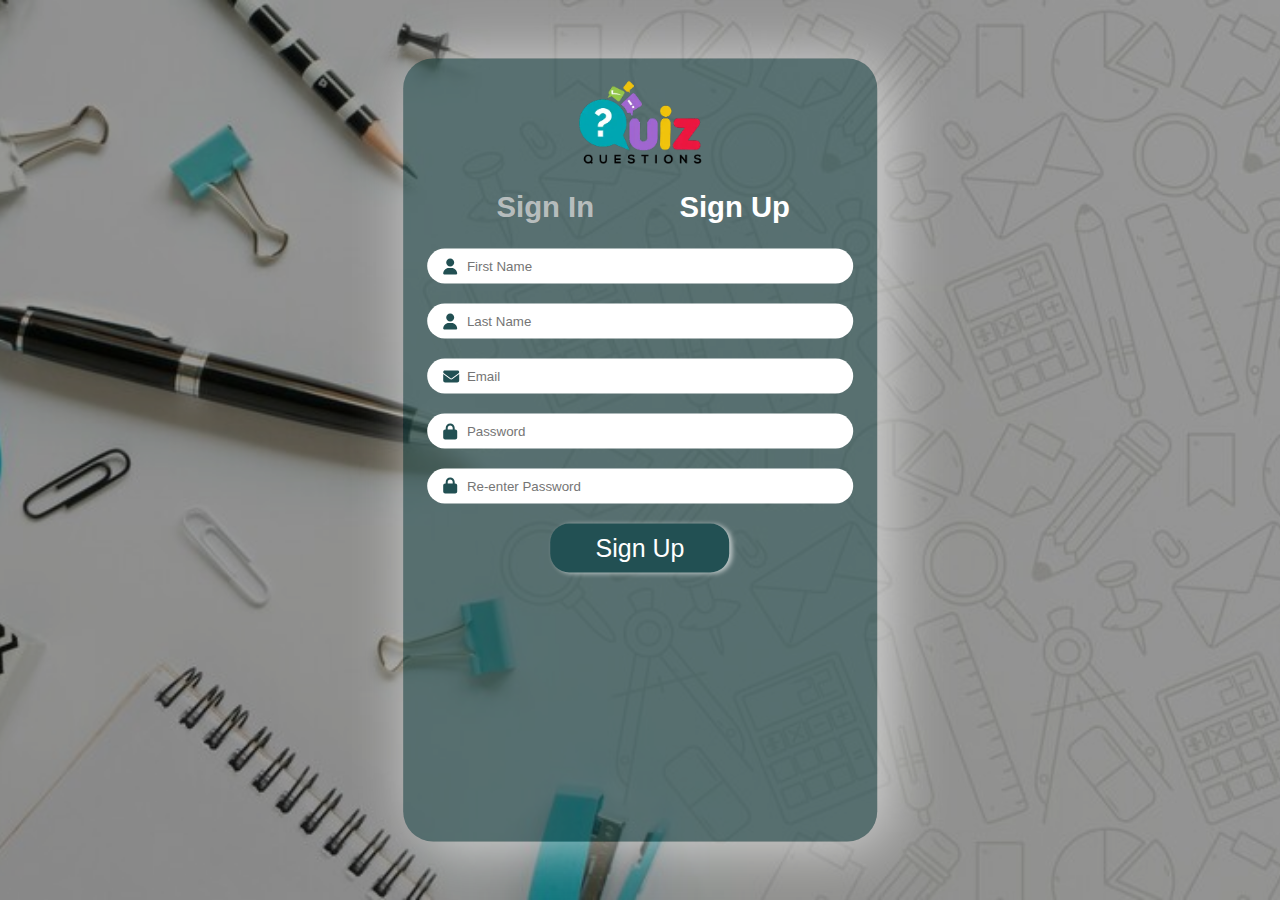
==== index.html @ 7435e8ff "Add files via upload" ====
<!DOCTYPE html>
<html lang="en">

<head>
    <meta charset="UTF-8">
    <meta http-equiv="X-UA-Compatible" content="IE=edge">
    <meta name="viewport" content="width=device-width, initial-scale=1.0">
    <title>Sign Up</title>
    <link rel="stylesheet" href="styles/sign-in.css">
    <link rel="stylesheet" href="styles/sign-up.css">
    <link rel="stylesheet" href="styles/all.min.css">


</head>

<body>
    <div class="container">
        <div class="form-box">
            <div class="logo">
                <img src="images/quiz-logo.webp" alt="quiz">
            </div>
            <div class="txt">
                <h3 class="sign-in"><a >sign in</a></h3>
                <h3 class="sign-up">sign up</h3>
            </div>
            <form id="form" >
                <i class="fa-solid fa-user"></i>
                <input id="fname" type="text" placeholder="First Name" pattern="([a-zA-z]{3,})" required>
                <i class="fa-solid fa-user ntwo"></i>
                <input id="lname" type="text" placeholder="Last Name" pattern="([a-zA-Z]{3,})" required>
                <i class="fa-solid fa-envelope"></i>
                <input id="email" type="email" placeholder="Email" pattern="[a-z0-9A-Z]{3,}@gmail.com"
                    required>
                <i class="fa-solid fa-lock"></i>
                <input class="password" id="pwd1" type="password" placeholder="Password"
                    pattern="(?=.*\d)(?=.*[a-z])(?=.*[A-Z]).{8,}" required>
                <i class="fa-solid fa-lock ptwo"></i>
                <input class="password" id="pwd2" type="password" placeholder="Re-enter Password"
                    pattern="(?=.*\d)(?=.*[a-z])(?=.*[A-Z]).{8,}" required> <span id="spanPwd2">Don`t Matched Password </span>
                
                    <input id="sign_up" type="submit" value="Sign Up" >
            </form>
            <div id="message">
                <h3>Password must contain the following:</h3>
                <p id="letter" class="invalid">A <b>lowercase</b> letter</p>
                <p id="capital" class="invalid">A <b>capital (uppercase)</b> letter</p>
                <p id="number" class="invalid">A <b>number</b></p>
                <p id="length" class="invalid">Minimum <b>8 characters</b></p>
            </div>
        </div>

    </div>
    <script src="scripts/jquery-3.7.1.min.js"></script>
    <script src="scripts/sign-up.js"></script>
    <script src="scripts/all.min.js"></script>

</body>

</html>
---- styles/sign-in.css ----
* {
  box-sizing: border-box;
  margin: 0;
  padding: 0;
  font-family: Arial, Helvetica, sans-serif;
}

:root {
  --button-color: #225053;
  --main-color: rgb(45, 72, 99);
}

a {
  text-decoration: none;
}

.container {
  width: 100%;
  height: 100vh;
  background-image: url("../images/sign-page.jpg");
  background-repeat: no-repeat;
  background-position: center;
  background-size: cover;
  position: relative;
  display: flex;
  align-items: center;
  justify-content: center;
}

.container::before {
  content: "";
  top: 0;
  left: 0;
  width: 100%;
  height: 100%;
  position: absolute;
  background-color: #00000061;
}

.sign-container,
.form-box {
  z-index: 9999;
  width: 37%;
  height: 62%;
  background-color: rgb(34 80 83 / 52%);
  position: absolute;
  top: 50%;
  left: 50%;
  transform: translate(-50%, -50%);
  border-radius: 30px;
  box-shadow: 10px 4px 61px #ffffffa3;
}
.txt,
.sign-text {
  display: grid;
  grid-template-columns: repeat(2, 1fr);
  width: 80%;
  margin: auto;
  text-align: center;
  font-size: 25px;
  color: white;
  text-transform: capitalize;
  cursor: pointer;
  margin-bottom: 25px;
    margin-top: 20px;
}

.logo {
  width: fit-content; 
  margin: auto;
  margin-top:20px;
}

.container .logo img {
  width: 130px;
}

.container a,
.container  form div {
  color: #f8f2f29c;
}

.container  a:hover {
  color: white;
}

.container form {
  display: grid;
  width: 90%;
  margin: auto;
  gap: 20px;
  position: relative;
}

.container  form input {
  padding: 10px;
  padding-left: 40px;
  border: none;
  border-radius: 19px;
  outline: none;
  position: relative;
}

.container  form svg {
  position: absolute;
  color: var(--button-color);
  z-index: 3;
}

.container .sign-container form svg.fa-envelope {
  top: 10px;
  left: 16px;
}

.container .sign-container form svg.fa-lock {
  top: 66px;
  left: 16px;
}

.container form div {
  text-transform: capitalize;
  margin-left: 15px;
  margin-top: -10px;
  cursor: pointer;
}

.container  input[type="submit"] {
  color: white;
  font-size: 25px;
  background-color: var(--button-color);
  padding: 10px 45px;
  width: fit-content;
  margin: auto;
  cursor: pointer;
  box-shadow: 3px 1px 5px #ffffffa3;
}

.container input[type="submit"]:hover {
  background-color: rgb(51, 115, 119);
  border: 1px solid white;
}

.container  form #newAcc:hover {
  color: white;
}

@media (max-width: 750px) {
  .sign-container {
    width: 98%;
    height: 80%;
  }
}
---- styles/sign-up.css ----
.form-box {
  height: 87%;
}

.container form svg {
  position: absolute;
  color: var(--button-color);
  z-index: 3;
  left: 16px;
}

.container .form-box form svg.fa-user {
  top: 10px;
}

.container .form-box form svg.fa-user.ntwo {
  top: 65px;
}

.container .form-box form svg.fa-envelope {
  top: 120px;
}

.container .form-box form svg.fa-lock {
  top: 175px;
}

.container .form-box form svg.fa-lock.ptwo {
  top: 229px;
}

/* The message box is shown when the user clicks on the password field */
#message {
  display: none;
  background: #ffffff;
  color: var(--main-color);
  position: fixed;
  top: 73%;
  left: 6%;
  padding: 10px 20px;
  border-radius: 10px;
  z-index: 100;
}

#message h3 {
  color: var(--button-color);
}

#message p {
  padding: 5px 15px;
  font-size: 18px;
}

/* Add a green text color and a checkmark when the requirements are right */
.valid {
  color: green;
}

.valid:before {
  position: relative;
  left: -15px;
  content: "✔";
}

/* Add a red text color and an "x" when the requirements are wrong */
.invalid,
#spanPwd2 {
  color: red;
}

.invalid:before {
  position: relative;
  left: -15px;
  content: "✖";
}


#spanPwd2 {
  display: none;
  position: absolute;
  bottom: 24%;
  right: 4%;
  font-size: 0.8rem;
}

@media (max-width: 750px) {
  .sign-container {
    width: 98%;
    height: 80%;
  }
}
---- styles/all.min.css ----
.fa{font-family:var(--fa-style-family,"Font Awesome 6 Free");font-weight:var(--fa-style,900)}.fa,.fa-brands,.fa-classic,.fa-regular,.fa-sharp,.fa-solid,.fab,.far,.fas{-moz-osx-font-smoothing:grayscale;-webkit-font-smoothing:antialiased;display:var(--fa-display,inline-block);font-style:normal;font-variant:normal;line-height:1;text-rendering:auto}.fa-classic,.fa-regular,.fa-solid,.far,.fas{font-family:"Font Awesome 6 Free"}.fa-brands,.fab{font-family:"Font Awesome 6 Brands"}.fa-1x{font-size:1em}.fa-2x{font-size:2em}.fa-3x{font-size:3em}.fa-4x{font-size:4em}.fa-5x{font-size:5em}.fa-6x{font-size:6em}.fa-7x{font-size:7em}.fa-8x{font-size:8em}.fa-9x{font-size:9em}.fa-10x{font-size:10em}.fa-2xs{font-size:.625em;line-height:.1em;vertical-align:.225em}.fa-xs{font-size:.75em;line-height:.08333em;vertical-align:.125em}.fa-sm{font-size:.875em;line-height:.07143em;vertical-align:.05357em}.fa-lg{font-size:1.25em;line-height:.05em;vertical-align:-.075em}.fa-xl{font-size:1.5em;line-height:.04167em;vertical-align:-.125em}.fa-2xl{font-size:2em;line-height:.03125em;vertical-align:-.1875em}.fa-fw{text-align:center;width:1.25em}.fa-ul{list-style-type:none;margin-left:var(--fa-li-margin,2.5em);padding-left:0}.fa-ul>li{position:relative}.fa-li{left:calc(var(--fa-li-width, 2em)*-1);position:absolute;text-align:center;width:var(--fa-li-width,2em);line-height:inherit}.fa-border{border-radius:var(--fa-border-radius,.1em);border:var(--fa-border-width,.08em) var(--fa-border-style,solid) var(--fa-border-color,#eee);padding:var(--fa-border-padding,.2em .25em .15em)}.fa-pull-left{float:left;margin-right:var(--fa-pull-margin,.3em)}.fa-pull-right{float:right;margin-left:var(--fa-pull-margin,.3em)}.fa-beat{-webkit-animation-name:fa-beat;animation-name:fa-beat;-webkit-animation-delay:var(--fa-animation-delay,0s);animation-delay:var(--fa-animation-delay,0s);-webkit-animation-direction:var(--fa-animation-direction,normal);animation-direction:var(--fa-animation-direction,normal);-webkit-animation-duration:var(--fa-animation-duration,1s);animation-duration:var(--fa-animation-duration,1s);-webkit-animation-iteration-count:var(--fa-animation-iteration-count,infinite);animation-iteration-count:var(--fa-animation-iteration-count,infinite);-webkit-animation-timing-function:var(--fa-animation-timing,ease-in-out);animation-timing-function:var(--fa-animation-timing,ease-in-out)}.fa-bounce{-webkit-animation-name:fa-bounce;animation-name:fa-bounce;-webkit-animation-delay:var(--fa-animation-delay,0s);animation-delay:var(--fa-animation-delay,0s);-webkit-animation-direction:var(--fa-animation-direction,normal);animation-direction:var(--fa-animation-direction,normal);-webkit-animation-duration:var(--fa-animation-duration,1s);animation-duration:var(--fa-animation-duration,1s);-webkit-animation-iteration-count:var(--fa-animation-iteration-count,infinite);animation-iteration-count:var(--fa-animation-iteration-count,infinite);-webkit-animation-timing-function:var(--fa-animation-timing,cubic-bezier(.28,.84,.42,1));animation-timing-function:var(--fa-animation-timing,cubic-bezier(.28,.84,.42,1))}.fa-fade{-webkit-animation-name:fa-fade;animation-name:fa-fade;-webkit-animation-iteration-count:var(--fa-animation-iteration-count,infinite);animation-iteration-count:var(--fa-animation-iteration-count,infinite);-webkit-animation-timing-function:var(--fa-animation-timing,cubic-bezier(.4,0,.6,1));animation-timing-function:var(--fa-animation-timing,cubic-bezier(.4,0,.6,1))}.fa-beat-fade,.fa-fade{-webkit-animation-delay:var(--fa-animation-delay,0s);animation-delay:var(--fa-animation-delay,0s);-webkit-animation-direction:var(--fa-animation-direction,normal);animation-direction:var(--fa-animation-direction,normal);-webkit-animation-duration:var(--fa-animation-duration,1s);animation-duration:var(--fa-animation-duration,1s)}.fa-beat-fade{-webkit-animation-name:fa-beat-fade;animation-name:fa-beat-fade;-webkit-animation-iteration-count:var(--fa-animation-iteration-count,infinite);animation-iteration-count:var(--fa-animation-iteration-count,infinite);-webkit-animation-timing-function:var(--fa-animation-timing,cubic-bezier(.4,0,.6,1));animation-timing-function:var(--fa-animation-timing,cubic-bezier(.4,0,.6,1))}.fa-flip{-webkit-animation-name:fa-flip;animation-name:fa-flip;-webkit-animation-delay:var(--fa-animation-delay,0s);animation-delay:var(--fa-animation-delay,0s);-webkit-animation-direction:var(--fa-animation-direction,normal);animation-direction:var(--fa-animation-direction,normal);-webkit-animation-duration:var(--fa-animation-duration,1s);animation-duration:var(--fa-animation-duration,1s);-webkit-animation-iteration-count:var(--fa-animation-iteration-count,infinite);animation-iteration-count:var(--fa-animation-iteration-count,infinite);-webkit-animation-timing-function:var(--fa-animation-timing,ease-in-out);animation-timing-function:var(--fa-animation-timing,ease-in-out)}.fa-shake{-webkit-animation-name:fa-shake;animation-name:fa-shake;-webkit-animation-duration:var(--fa-animation-duration,1s);animation-duration:var(--fa-animation-duration,1s);-webkit-animation-iteration-count:var(--fa-animation-iteration-count,infinite);animation-iteration-count:var(--fa-animation-iteration-count,infinite);-webkit-animation-timing-function:var(--fa-animation-timing,linear);animation-timing-function:var(--fa-animation-timing,linear)}.fa-shake,.fa-spin{-webkit-animation-delay:var(--fa-animation-delay,0s);animation-delay:var(--fa-animation-delay,0s);-webkit-animation-direction:var(--fa-animation-direction,normal);animation-direction:var(--fa-animation-direction,normal)}.fa-spin{-webkit-animation-name:fa-spin;animation-name:fa-spin;-webkit-animation-duration:var(--fa-animation-duration,2s);animation-duration:var(--fa-animation-duration,2s);-webkit-animation-iteration-count:var(--fa-animation-iteration-count,infinite);animation-iteration-count:var(--fa-animation-iteration-count,infinite);-webkit-animation-timing-function:var(--fa-animation-timing,linear);animation-timing-function:var(--fa-animation-timing,linear)}.fa-spin-reverse{--fa-animation-direction:reverse}.fa-pulse,.fa-spin-pulse{-webkit-animation-name:fa-spin;animation-name:fa-spin;-webkit-animation-direction:var(--fa-animation-direction,normal);animation-direction:var(--fa-animation-direction,normal);-webkit-animation-duration:var(--fa-animation-duration,1s);animation-duration:var(--fa-animation-duration,1s);-webkit-animation-iteration-count:var(--fa-animation-iteration-count,infinite);animation-iteration-count:var(--fa-animation-iteration-count,infinite);-webkit-animation-timing-function:var(--fa-animation-timing,steps(8));animation-timing-function:var(--fa-animation-timing,steps(8))}@media (prefers-reduced-motion:reduce){.fa-beat,.fa-beat-fade,.fa-bounce,.fa-fade,.fa-flip,.fa-pulse,.fa-shake,.fa-spin,.fa-spin-pulse{-webkit-animation-delay:-1ms;animation-delay:-1ms;-webkit-animation-duration:1ms;animation-duration:1ms;-webkit-animation-iteration-count:1;animation-iteration-count:1;transition-delay:0s;transition-duration:0s}}@-webkit-keyframes fa-beat{0%,90%{-webkit-transform:scale(1);transform:scale(1)}45%{-webkit-transform:scale(var(--fa-beat-scale,1.25));transform:scale(var(--fa-beat-scale,1.25))}}@keyframes fa-beat{0%,90%{-webkit-transform:scale(1);transform:scale(1)}45%{-webkit-transform:scale(var(--fa-beat-scale,1.25));transform:scale(var(--fa-beat-scale,1.25))}}@-webkit-keyframes fa-bounce{0%{-webkit-transform:scale(1) translateY(0);transform:scale(1) translateY(0)}10%{-webkit-transform:scale(var(--fa-bounce-start-scale-x,1.1),var(--fa-bounce-start-scale-y,.9)) translateY(0);transform:scale(var(--fa-bounce-start-scale-x,1.1),var(--fa-bounce-start-scale-y,.9)) translateY(0)}30%{-webkit-transform:scale(var(--fa-bounce-jump-scale-x,.9),var(--fa-bounce-jump-scale-y,1.1)) translateY(var(--fa-bounce-height,-.5em));transform:scale(var(--fa-bounce-jump-scale-x,.9),var(--fa-bounce-jump-scale-y,1.1)) translateY(var(--fa-bounce-height,-.5em))}50%{-webkit-transform:scale(var(--fa-bounce-land-scale-x,1.05),var(--fa-bounce-land-scale-y,.95)) translateY(0);transform:scale(var(--fa-bounce-land-scale-x,1.05),var(--fa-bounce-land-scale-y,.95)) translateY(0)}57%{-webkit-transform:scale(1) translateY(var(--fa-bounce-rebound,-.125em));transform:scale(1) translateY(var(--fa-bounce-rebound,-.125em))}64%{-webkit-transform:scale(1) translateY(0);transform:scale(1) translateY(0)}to{-webkit-transform:scale(1) translateY(0);transform:scale(1) translateY(0)}}@keyframes fa-bounce{0%{-webkit-transform:scale(1) translateY(0);transform:scale(1) translateY(0)}10%{-webkit-transform:scale(var(--fa-bounce-start-scale-x,1.1),var(--fa-bounce-start-scale-y,.9)) translateY(0);transform:scale(var(--fa-bounce-start-scale-x,1.1),var(--fa-bounce-start-scale-y,.9)) translateY(0)}30%{-webkit-transform:scale(var(--fa-bounce-jump-scale-x,.9),var(--fa-bounce-jump-scale-y,1.1)) translateY(var(--fa-bounce-height,-.5em));transform:scale(var(--fa-bounce-jump-scale-x,.9),var(--fa-bounce-jump-scale-y,1.1)) translateY(var(--fa-bounce-height,-.5em))}50%{-webkit-transform:scale(var(--fa-bounce-land-scale-x,1.05),var(--fa-bounce-land-scale-y,.95)) translateY(0);transform:scale(var(--fa-bounce-land-scale-x,1.05),var(--fa-bounce-land-scale-y,.95)) translateY(0)}57%{-webkit-transform:scale(1) translateY(var(--fa-bounce-rebound,-.125em));transform:scale(1) translateY(var(--fa-bounce-rebound,-.125em))}64%{-webkit-transform:scale(1) translateY(0);transform:scale(1) translateY(0)}to{-webkit-transform:scale(1) translateY(0);transform:scale(1) translateY(0)}}@-webkit-keyframes fa-fade{50%{opacity:var(--fa-fade-opacity,.4)}}@keyframes fa-fade{50%{opacity:var(--fa-fade-opacity,.4)}}@-webkit-keyframes fa-beat-fade{0%,to{opacity:var(--fa-beat-fade-opacity,.4);-webkit-transform:scale(1);transform:scale(1)}50%{opacity:1;-webkit-transform:scale(var(--fa-beat-fade-scale,1.125));transform:scale(var(--fa-beat-fade-scale,1.125))}}@keyframes fa-beat-fade{0%,to{opacity:var(--fa-beat-fade-opacity,.4);-webkit-transform:scale(1);transform:scale(1)}50%{opacity:1;-webkit-transform:scale(var(--fa-beat-fade-scale,1.125));transform:scale(var(--fa-beat-fade-scale,1.125))}}@-webkit-keyframes fa-flip{50%{-webkit-transform:rotate3d(var(--fa-flip-x,0),var(--fa-flip-y,1),var(--fa-flip-z,0),var(--fa-flip-angle,-180deg));transform:rotate3d(var(--fa-flip-x,0),var(--fa-flip-y,1),var(--fa-flip-z,0),var(--fa-flip-angle,-180deg))}}@keyframes fa-flip{50%{-webkit-transform:rotate3d(var(--fa-flip-x,0),var(--fa-flip-y,1),var(--fa-flip-z,0),var(--fa-flip-angle,-180deg));transform:rotate3d(var(--fa-flip-x,0),var(--fa-flip-y,1),var(--fa-flip-z,0),var(--fa-flip-angle,-180deg))}}@-webkit-keyframes fa-shake{0%{-webkit-transform:rotate(-15deg);transform:rotate(-15deg)}4%{-webkit-transform:rotate(15deg);transform:rotate(15deg)}8%,24%{-webkit-transform:rotate(-18deg);transform:rotate(-18deg)}12%,28%{-webkit-transform:rotate(18deg);transform:rotate(18deg)}16%{-webkit-transform:rotate(-22deg);transform:rotate(-22deg)}20%{-webkit-transform:rotate(22deg);transform:rotate(22deg)}32%{-webkit-transform:rotate(-12deg);transform:rotate(-12deg)}36%{-webkit-transform:rotate(12deg);transform:rotate(12deg)}40%,to{-webkit-transform:rotate(0deg);transform:rotate(0deg)}}@keyframes fa-shake{0%{-webkit-transform:rotate(-15deg);transform:rotate(-15deg)}4%{-webkit-transform:rotate(15deg);transform:rotate(15deg)}8%,24%{-webkit-transform:rotate(-18deg);transform:rotate(-18deg)}12%,28%{-webkit-transform:rotate(18deg);transform:rotate(18deg)}16%{-webkit-transform:rotate(-22deg);transform:rotate(-22deg)}20%{-webkit-transform:rotate(22deg);transform:rotate(22deg)}32%{-webkit-transform:rotate(-12deg);transform:rotate(-12deg)}36%{-webkit-transform:rotate(12deg);transform:rotate(12deg)}40%,to{-webkit-transform:rotate(0deg);transform:rotate(0deg)}}@-webkit-keyframes fa-spin{0%{-webkit-transform:rotate(0deg);transform:rotate(0deg)}to{-webkit-transform:rotate(1turn);transform:rotate(1turn)}}@keyframes fa-spin{0%{-webkit-transform:rotate(0deg);transform:rotate(0deg)}to{-webkit-transform:rotate(1turn);transform:rotate(1turn)}}.fa-rotate-90{-webkit-transform:rotate(90deg);transform:rotate(90deg)}.fa-rotate-180{-webkit-transform:rotate(180deg);transform:rotate(180deg)}.fa-rotate-270{-webkit-transform:rotate(270deg);transform:rotate(270deg)}.fa-flip-horizontal{-webkit-transform:scaleX(-1);transform:scaleX(-1)}.fa-flip-vertical{-webkit-transform:scaleY(-1);transform:scaleY(-1)}.fa-flip-both,.fa-flip-horizontal.fa-flip-vertical{-webkit-transform:scale(-1);transform:scale(-1)}.fa-rotate-by{-webkit-transform:rotate(var(--fa-rotate-angle,none));transform:rotate(var(--fa-rotate-angle,none))}.fa-stack{display:inline-block;height:2em;line-height:2em;position:relative;vertical-align:middle;width:2.5em}.fa-stack-1x,.fa-stack-2x{left:0;position:absolute;text-align:center;width:100%;z-index:var(--fa-stack-z-index,auto)}.fa-stack-1x{line-height:inherit}.fa-stack-2x{font-size:2em}.fa-inverse{color:var(--fa-inverse,#fff)}.fa-0:before{content:"\30"}.fa-1:before{content:"\31"}.fa-2:before{content:"\32"}.fa-3:before{content:"\33"}.fa-4:before{content:"\34"}.fa-5:before{content:"\35"}.fa-6:before{content:"\36"}.fa-7:before{content:"\37"}.fa-8:before{content:"\38"}.fa-9:before{content:"\39"}.fa-fill-drip:before{content:"\f576"}.fa-arrows-to-circle:before{content:"\e4bd"}.fa-chevron-circle-right:before,.fa-circle-chevron-right:before{content:"\f138"}.fa-at:before{content:"\40"}.fa-trash-alt:before,.fa-trash-can:before{content:"\f2ed"}.fa-text-height:before{content:"\f034"}.fa-user-times:before,.fa-user-xmark:before{content:"\f235"}.fa-stethoscope:before{content:"\f0f1"}.fa-comment-alt:before,.fa-message:before{content:"\f27a"}.fa-info:before{content:"\f129"}.fa-compress-alt:before,.fa-down-left-and-up-right-to-center:before{content:"\f422"}.fa-explosion:before{content:"\e4e9"}.fa-file-alt:before,.fa-file-lines:before,.fa-file-text:before{content:"\f15c"}.fa-wave-square:before{content:"\f83e"}.fa-ring:before{content:"\f70b"}.fa-building-un:before{content:"\e4d9"}.fa-dice-three:before{content:"\f527"}.fa-calendar-alt:before,.fa-calendar-days:before{content:"\f073"}.fa-anchor-circle-check:before{content:"\e4aa"}.fa-building-circle-arrow-right:before{content:"\e4d1"}.fa-volleyball-ball:before,.fa-volleyball:before{content:"\f45f"}.fa-arrows-up-to-line:before{content:"\e4c2"}.fa-sort-desc:before,.fa-sort-down:before{content:"\f0dd"}.fa-circle-minus:before,.fa-minus-circle:before{content:"\f056"}.fa-door-open:before{content:"\f52b"}.fa-right-from-bracket:before,.fa-sign-out-alt:before{content:"\f2f5"}.fa-atom:before{content:"\f5d2"}.fa-soap:before{content:"\e06e"}.fa-heart-music-camera-bolt:before,.fa-icons:before{content:"\f86d"}.fa-microphone-alt-slash:before,.fa-microphone-lines-slash:before{content:"\f539"}.fa-bridge-circle-check:before{content:"\e4c9"}.fa-pump-medical:before{content:"\e06a"}.fa-fingerprint:before{content:"\f577"}.fa-hand-point-right:before{content:"\f0a4"}.fa-magnifying-glass-location:before,.fa-search-location:before{content:"\f689"}.fa-forward-step:before,.fa-step-forward:before{content:"\f051"}.fa-face-smile-beam:before,.fa-smile-beam:before{content:"\f5b8"}.fa-flag-checkered:before{content:"\f11e"}.fa-football-ball:before,.fa-football:before{content:"\f44e"}.fa-school-circle-exclamation:before{content:"\e56c"}.fa-crop:before{content:"\f125"}.fa-angle-double-down:before,.fa-angles-down:before{content:"\f103"}.fa-users-rectangle:before{content:"\e594"}.fa-people-roof:before{content:"\e537"}.fa-people-line:before{content:"\e534"}.fa-beer-mug-empty:before,.fa-beer:before{content:"\f0fc"}.fa-diagram-predecessor:before{content:"\e477"}.fa-arrow-up-long:before,.fa-long-arrow-up:before{content:"\f176"}.fa-burn:before,.fa-fire-flame-simple:before{content:"\f46a"}.fa-male:before,.fa-person:before{content:"\f183"}.fa-laptop:before{content:"\f109"}.fa-file-csv:before{content:"\f6dd"}.fa-menorah:before{content:"\f676"}.fa-truck-plane:before{content:"\e58f"}.fa-record-vinyl:before{content:"\f8d9"}.fa-face-grin-stars:before,.fa-grin-stars:before{content:"\f587"}.fa-bong:before{content:"\f55c"}.fa-pastafarianism:before,.fa-spaghetti-monster-flying:before{content:"\f67b"}.fa-arrow-down-up-across-line:before{content:"\e4af"}.fa-spoon:before,.fa-utensil-spoon:before{content:"\f2e5"}.fa-jar-wheat:before{content:"\e517"}.fa-envelopes-bulk:before,.fa-mail-bulk:before{content:"\f674"}.fa-file-circle-exclamation:before{content:"\e4eb"}.fa-circle-h:before,.fa-hospital-symbol:before{content:"\f47e"}.fa-pager:before{content:"\f815"}.fa-address-book:before,.fa-contact-book:before{content:"\f2b9"}.fa-strikethrough:before{content:"\f0cc"}.fa-k:before{content:"\4b"}.fa-landmark-flag:before{content:"\e51c"}.fa-pencil-alt:before,.fa-pencil:before{content:"\f303"}.fa-backward:before{content:"\f04a"}.fa-caret-right:before{content:"\f0da"}.fa-comments:before{content:"\f086"}.fa-file-clipboard:before,.fa-paste:before{content:"\f0ea"}.fa-code-pull-request:before{content:"\e13c"}.fa-clipboard-list:before{content:"\f46d"}.fa-truck-loading:before,.fa-truck-ramp-box:before{content:"\f4de"}.fa-user-check:before{content:"\f4fc"}.fa-vial-virus:before{content:"\e597"}.fa-sheet-plastic:before{content:"\e571"}.fa-blog:before{content:"\f781"}.fa-user-ninja:before{content:"\f504"}.fa-person-arrow-up-from-line:before{content:"\e539"}.fa-scroll-torah:before,.fa-torah:before{content:"\f6a0"}.fa-broom-ball:before,.fa-quidditch-broom-ball:before,.fa-quidditch:before{content:"\f458"}.fa-toggle-off:before{content:"\f204"}.fa-archive:before,.fa-box-archive:before{content:"\f187"}.fa-person-drowning:before{content:"\e545"}.fa-arrow-down-9-1:before,.fa-sort-numeric-desc:before,.fa-sort-numeric-down-alt:before{content:"\f886"}.fa-face-grin-tongue-squint:before,.fa-grin-tongue-squint:before{content:"\f58a"}.fa-spray-can:before{content:"\f5bd"}.fa-truck-monster:before{content:"\f63b"}.fa-w:before{content:"\57"}.fa-earth-africa:before,.fa-globe-africa:before{content:"\f57c"}.fa-rainbow:before{content:"\f75b"}.fa-circle-notch:before{content:"\f1ce"}.fa-tablet-alt:before,.fa-tablet-screen-button:before{content:"\f3fa"}.fa-paw:before{content:"\f1b0"}.fa-cloud:before{content:"\f0c2"}.fa-trowel-bricks:before{content:"\e58a"}.fa-face-flushed:before,.fa-flushed:before{content:"\f579"}.fa-hospital-user:before{content:"\f80d"}.fa-tent-arrow-left-right:before{content:"\e57f"}.fa-gavel:before,.fa-legal:before{content:"\f0e3"}.fa-binoculars:before{content:"\f1e5"}.fa-microphone-slash:before{content:"\f131"}.fa-box-tissue:before{content:"\e05b"}.fa-motorcycle:before{content:"\f21c"}.fa-bell-concierge:before,.fa-concierge-bell:before{content:"\f562"}.fa-pen-ruler:before,.fa-pencil-ruler:before{content:"\f5ae"}.fa-people-arrows-left-right:before,.fa-people-arrows:before{content:"\e068"}.fa-mars-and-venus-burst:before{content:"\e523"}.fa-caret-square-right:before,.fa-square-caret-right:before{content:"\f152"}.fa-cut:before,.fa-scissors:before{content:"\f0c4"}.fa-sun-plant-wilt:before{content:"\e57a"}.fa-toilets-portable:before{content:"\e584"}.fa-hockey-puck:before{content:"\f453"}.fa-table:before{content:"\f0ce"}.fa-magnifying-glass-arrow-right:before{content:"\e521"}.fa-digital-tachograph:before,.fa-tachograph-digital:before{content:"\f566"}.fa-users-slash:before{content:"\e073"}.fa-clover:before{content:"\e139"}.fa-mail-reply:before,.fa-reply:before{content:"\f3e5"}.fa-star-and-crescent:before{content:"\f699"}.fa-house-fire:before{content:"\e50c"}.fa-minus-square:before,.fa-square-minus:before{content:"\f146"}.fa-helicopter:before{content:"\f533"}.fa-compass:before{content:"\f14e"}.fa-caret-square-down:before,.fa-square-caret-down:before{content:"\f150"}.fa-file-circle-question:before{content:"\e4ef"}.fa-laptop-code:before{content:"\f5fc"}.fa-swatchbook:before{content:"\f5c3"}.fa-prescription-bottle:before{content:"\f485"}.fa-bars:before,.fa-navicon:before{content:"\f0c9"}.fa-people-group:before{content:"\e533"}.fa-hourglass-3:before,.fa-hourglass-end:before{content:"\f253"}.fa-heart-broken:before,.fa-heart-crack:before{content:"\f7a9"}.fa-external-link-square-alt:before,.fa-square-up-right:before{content:"\f360"}.fa-face-kiss-beam:before,.fa-kiss-beam:before{content:"\f597"}.fa-film:before{content:"\f008"}.fa-ruler-horizontal:before{content:"\f547"}.fa-people-robbery:before{content:"\e536"}.fa-lightbulb:before{content:"\f0eb"}.fa-caret-left:before{content:"\f0d9"}.fa-circle-exclamation:before,.fa-exclamation-circle:before{content:"\f06a"}.fa-school-circle-xmark:before{content:"\e56d"}.fa-arrow-right-from-bracket:before,.fa-sign-out:before{content:"\f08b"}.fa-chevron-circle-down:before,.fa-circle-chevron-down:before{content:"\f13a"}.fa-unlock-alt:before,.fa-unlock-keyhole:before{content:"\f13e"}.fa-cloud-showers-heavy:before{content:"\f740"}.fa-headphones-alt:before,.fa-headphones-simple:before{content:"\f58f"}.fa-sitemap:before{content:"\f0e8"}.fa-circle-dollar-to-slot:before,.fa-donate:before{content:"\f4b9"}.fa-memory:before{content:"\f538"}.fa-road-spikes:before{content:"\e568"}.fa-fire-burner:before{content:"\e4f1"}.fa-flag:before{content:"\f024"}.fa-hanukiah:before{content:"\f6e6"}.fa-feather:before{content:"\f52d"}.fa-volume-down:before,.fa-volume-low:before{content:"\f027"}.fa-comment-slash:before{content:"\f4b3"}.fa-cloud-sun-rain:before{content:"\f743"}.fa-compress:before{content:"\f066"}.fa-wheat-alt:before,.fa-wheat-awn:before{content:"\e2cd"}.fa-ankh:before{content:"\f644"}.fa-hands-holding-child:before{content:"\e4fa"}.fa-asterisk:before{content:"\2a"}.fa-check-square:before,.fa-square-check:before{content:"\f14a"}.fa-peseta-sign:before{content:"\e221"}.fa-header:before,.fa-heading:before{content:"\f1dc"}.fa-ghost:before{content:"\f6e2"}.fa-list-squares:before,.fa-list:before{content:"\f03a"}.fa-phone-square-alt:before,.fa-square-phone-flip:before{content:"\f87b"}.fa-cart-plus:before{content:"\f217"}.fa-gamepad:before{content:"\f11b"}.fa-circle-dot:before,.fa-dot-circle:before{content:"\f192"}.fa-dizzy:before,.fa-face-dizzy:before{content:"\f567"}.fa-egg:before{content:"\f7fb"}.fa-house-medical-circle-xmark:before{content:"\e513"}.fa-campground:before{content:"\f6bb"}.fa-folder-plus:before{content:"\f65e"}.fa-futbol-ball:before,.fa-futbol:before,.fa-soccer-ball:before{content:"\f1e3"}.fa-paint-brush:before,.fa-paintbrush:before{content:"\f1fc"}.fa-lock:before{content:"\f023"}.fa-gas-pump:before{content:"\f52f"}.fa-hot-tub-person:before,.fa-hot-tub:before{content:"\f593"}.fa-map-location:before,.fa-map-marked:before{content:"\f59f"}.fa-house-flood-water:before{content:"\e50e"}.fa-tree:before{content:"\f1bb"}.fa-bridge-lock:before{content:"\e4cc"}.fa-sack-dollar:before{content:"\f81d"}.fa-edit:before,.fa-pen-to-square:before{content:"\f044"}.fa-car-side:before{content:"\f5e4"}.fa-share-alt:before,.fa-share-nodes:before{content:"\f1e0"}.fa-heart-circle-minus:before{content:"\e4ff"}.fa-hourglass-2:before,.fa-hourglass-half:before{content:"\f252"}.fa-microscope:before{content:"\f610"}.fa-sink:before{content:"\e06d"}.fa-bag-shopping:before,.fa-shopping-bag:before{content:"\f290"}.fa-arrow-down-z-a:before,.fa-sort-alpha-desc:before,.fa-sort-alpha-down-alt:before{content:"\f881"}.fa-mitten:before{content:"\f7b5"}.fa-person-rays:before{content:"\e54d"}.fa-users:before{content:"\f0c0"}.fa-eye-slash:before{content:"\f070"}.fa-flask-vial:before{content:"\e4f3"}.fa-hand-paper:before,.fa-hand:before{content:"\f256"}.fa-om:before{content:"\f679"}.fa-worm:before{content:"\e599"}.fa-house-circle-xmark:before{content:"\e50b"}.fa-plug:before{content:"\f1e6"}.fa-chevron-up:before{content:"\f077"}.fa-hand-spock:before{content:"\f259"}.fa-stopwatch:before{content:"\f2f2"}.fa-face-kiss:before,.fa-kiss:before{content:"\f596"}.fa-bridge-circle-xmark:before{content:"\e4cb"}.fa-face-grin-tongue:before,.fa-grin-tongue:before{content:"\f589"}.fa-chess-bishop:before{content:"\f43a"}.fa-face-grin-wink:before,.fa-grin-wink:before{content:"\f58c"}.fa-deaf:before,.fa-deafness:before,.fa-ear-deaf:before,.fa-hard-of-hearing:before{content:"\f2a4"}.fa-road-circle-check:before{content:"\e564"}.fa-dice-five:before{content:"\f523"}.fa-rss-square:before,.fa-square-rss:before{content:"\f143"}.fa-land-mine-on:before{content:"\e51b"}.fa-i-cursor:before{content:"\f246"}.fa-stamp:before{content:"\f5bf"}.fa-stairs:before{content:"\e289"}.fa-i:before{content:"\49"}.fa-hryvnia-sign:before,.fa-hryvnia:before{content:"\f6f2"}.fa-pills:before{content:"\f484"}.fa-face-grin-wide:before,.fa-grin-alt:before{content:"\f581"}.fa-tooth:before{content:"\f5c9"}.fa-v:before{content:"\56"}.fa-bangladeshi-taka-sign:before{content:"\e2e6"}.fa-bicycle:before{content:"\f206"}.fa-rod-asclepius:before,.fa-rod-snake:before,.fa-staff-aesculapius:before,.fa-staff-snake:before{content:"\e579"}.fa-head-side-cough-slash:before{content:"\e062"}.fa-ambulance:before,.fa-truck-medical:before{content:"\f0f9"}.fa-wheat-awn-circle-exclamation:before{content:"\e598"}.fa-snowman:before{content:"\f7d0"}.fa-mortar-pestle:before{content:"\f5a7"}.fa-road-barrier:before{content:"\e562"}.fa-school:before{content:"\f549"}.fa-igloo:before{content:"\f7ae"}.fa-joint:before{content:"\f595"}.fa-angle-right:before{content:"\f105"}.fa-horse:before{content:"\f6f0"}.fa-q:before{content:"\51"}.fa-g:before{content:"\47"}.fa-notes-medical:before{content:"\f481"}.fa-temperature-2:before,.fa-temperature-half:before,.fa-thermometer-2:before,.fa-thermometer-half:before{content:"\f2c9"}.fa-dong-sign:before{content:"\e169"}.fa-capsules:before{content:"\f46b"}.fa-poo-bolt:before,.fa-poo-storm:before{content:"\f75a"}.fa-face-frown-open:before,.fa-frown-open:before{content:"\f57a"}.fa-hand-point-up:before{content:"\f0a6"}.fa-money-bill:before{content:"\f0d6"}.fa-bookmark:before{content:"\f02e"}.fa-align-justify:before{content:"\f039"}.fa-umbrella-beach:before{content:"\f5ca"}.fa-helmet-un:before{content:"\e503"}.fa-bullseye:before{content:"\f140"}.fa-bacon:before{content:"\f7e5"}.fa-hand-point-down:before{content:"\f0a7"}.fa-arrow-up-from-bracket:before{content:"\e09a"}.fa-folder-blank:before,.fa-folder:before{content:"\f07b"}.fa-file-medical-alt:before,.fa-file-waveform:before{content:"\f478"}.fa-radiation:before{content:"\f7b9"}.fa-chart-simple:before{content:"\e473"}.fa-mars-stroke:before{content:"\f229"}.fa-vial:before{content:"\f492"}.fa-dashboard:before,.fa-gauge-med:before,.fa-gauge:before,.fa-tachometer-alt-average:before{content:"\f624"}.fa-magic-wand-sparkles:before,.fa-wand-magic-sparkles:before{content:"\e2ca"}.fa-e:before{content:"\45"}.fa-pen-alt:before,.fa-pen-clip:before{content:"\f305"}.fa-bridge-circle-exclamation:before{content:"\e4ca"}.fa-user:before{content:"\f007"}.fa-school-circle-check:before{content:"\e56b"}.fa-dumpster:before{content:"\f793"}.fa-shuttle-van:before,.fa-van-shuttle:before{content:"\f5b6"}.fa-building-user:before{content:"\e4da"}.fa-caret-square-left:before,.fa-square-caret-left:before{content:"\f191"}.fa-highlighter:before{content:"\f591"}.fa-key:before{content:"\f084"}.fa-bullhorn:before{content:"\f0a1"}.fa-globe:before{content:"\f0ac"}.fa-synagogue:before{content:"\f69b"}.fa-person-half-dress:before{content:"\e548"}.fa-road-bridge:before{content:"\e563"}.fa-location-arrow:before{content:"\f124"}.fa-c:before{content:"\43"}.fa-tablet-button:before{content:"\f10a"}.fa-building-lock:before{content:"\e4d6"}.fa-pizza-slice:before{content:"\f818"}.fa-money-bill-wave:before{content:"\f53a"}.fa-area-chart:before,.fa-chart-area:before{content:"\f1fe"}.fa-house-flag:before{content:"\e50d"}.fa-person-circle-minus:before{content:"\e540"}.fa-ban:before,.fa-cancel:before{content:"\f05e"}.fa-camera-rotate:before{content:"\e0d8"}.fa-air-freshener:before,.fa-spray-can-sparkles:before{content:"\f5d0"}.fa-star:before{content:"\f005"}.fa-repeat:before{content:"\f363"}.fa-cross:before{content:"\f654"}.fa-box:before{content:"\f466"}.fa-venus-mars:before{content:"\f228"}.fa-arrow-pointer:before,.fa-mouse-pointer:before{content:"\f245"}.fa-expand-arrows-alt:before,.fa-maximize:before{content:"\f31e"}.fa-charging-station:before{content:"\f5e7"}.fa-shapes:before,.fa-triangle-circle-square:before{content:"\f61f"}.fa-random:before,.fa-shuffle:before{content:"\f074"}.fa-person-running:before,.fa-running:before{content:"\f70c"}.fa-mobile-retro:before{content:"\e527"}.fa-grip-lines-vertical:before{content:"\f7a5"}.fa-spider:before{content:"\f717"}.fa-hands-bound:before{content:"\e4f9"}.fa-file-invoice-dollar:before{content:"\f571"}.fa-plane-circle-exclamation:before{content:"\e556"}.fa-x-ray:before{content:"\f497"}.fa-spell-check:before{content:"\f891"}.fa-slash:before{content:"\f715"}.fa-computer-mouse:before,.fa-mouse:before{content:"\f8cc"}.fa-arrow-right-to-bracket:before,.fa-sign-in:before{content:"\f090"}.fa-shop-slash:before,.fa-store-alt-slash:before{content:"\e070"}.fa-server:before{content:"\f233"}.fa-virus-covid-slash:before{content:"\e4a9"}.fa-shop-lock:before{content:"\e4a5"}.fa-hourglass-1:before,.fa-hourglass-start:before{content:"\f251"}.fa-blender-phone:before{content:"\f6b6"}.fa-building-wheat:before{content:"\e4db"}.fa-person-breastfeeding:before{content:"\e53a"}.fa-right-to-bracket:before,.fa-sign-in-alt:before{content:"\f2f6"}.fa-venus:before{content:"\f221"}.fa-passport:before{content:"\f5ab"}.fa-heart-pulse:before,.fa-heartbeat:before{content:"\f21e"}.fa-people-carry-box:before,.fa-people-carry:before{content:"\f4ce"}.fa-temperature-high:before{content:"\f769"}.fa-microchip:before{content:"\f2db"}.fa-crown:before{content:"\f521"}.fa-weight-hanging:before{content:"\f5cd"}.fa-xmarks-lines:before{content:"\e59a"}.fa-file-prescription:before{content:"\f572"}.fa-weight-scale:before,.fa-weight:before{content:"\f496"}.fa-user-friends:before,.fa-user-group:before{content:"\f500"}.fa-arrow-up-a-z:before,.fa-sort-alpha-up:before{content:"\f15e"}.fa-chess-knight:before{content:"\f441"}.fa-face-laugh-squint:before,.fa-laugh-squint:before{content:"\f59b"}.fa-wheelchair:before{content:"\f193"}.fa-arrow-circle-up:before,.fa-circle-arrow-up:before{content:"\f0aa"}.fa-toggle-on:before{content:"\f205"}.fa-person-walking:before,.fa-walking:before{content:"\f554"}.fa-l:before{content:"\4c"}.fa-fire:before{content:"\f06d"}.fa-bed-pulse:before,.fa-procedures:before{content:"\f487"}.fa-shuttle-space:before,.fa-space-shuttle:before{content:"\f197"}.fa-face-laugh:before,.fa-laugh:before{content:"\f599"}.fa-folder-open:before{content:"\f07c"}.fa-heart-circle-plus:before{content:"\e500"}.fa-code-fork:before{content:"\e13b"}.fa-city:before{content:"\f64f"}.fa-microphone-alt:before,.fa-microphone-lines:before{content:"\f3c9"}.fa-pepper-hot:before{content:"\f816"}.fa-unlock:before{content:"\f09c"}.fa-colon-sign:before{content:"\e140"}.fa-headset:before{content:"\f590"}.fa-store-slash:before{content:"\e071"}.fa-road-circle-xmark:before{content:"\e566"}.fa-user-minus:before{content:"\f503"}.fa-mars-stroke-up:before,.fa-mars-stroke-v:before{content:"\f22a"}.fa-champagne-glasses:before,.fa-glass-cheers:before{content:"\f79f"}.fa-clipboard:before{content:"\f328"}.fa-house-circle-exclamation:before{content:"\e50a"}.fa-file-arrow-up:before,.fa-file-upload:before{content:"\f574"}.fa-wifi-3:before,.fa-wifi-strong:before,.fa-wifi:before{content:"\f1eb"}.fa-bath:before,.fa-bathtub:before{content:"\f2cd"}.fa-underline:before{content:"\f0cd"}.fa-user-edit:before,.fa-user-pen:before{content:"\f4ff"}.fa-signature:before{content:"\f5b7"}.fa-stroopwafel:before{content:"\f551"}.fa-bold:before{content:"\f032"}.fa-anchor-lock:before{content:"\e4ad"}.fa-building-ngo:before{content:"\e4d7"}.fa-manat-sign:before{content:"\e1d5"}.fa-not-equal:before{content:"\f53e"}.fa-border-style:before,.fa-border-top-left:before{content:"\f853"}.fa-map-location-dot:before,.fa-map-marked-alt:before{content:"\f5a0"}.fa-jedi:before{content:"\f669"}.fa-poll:before,.fa-square-poll-vertical:before{content:"\f681"}.fa-mug-hot:before{content:"\f7b6"}.fa-battery-car:before,.fa-car-battery:before{content:"\f5df"}.fa-gift:before{content:"\f06b"}.fa-dice-two:before{content:"\f528"}.fa-chess-queen:before{content:"\f445"}.fa-glasses:before{content:"\f530"}.fa-chess-board:before{content:"\f43c"}.fa-building-circle-check:before{content:"\e4d2"}.fa-person-chalkboard:before{content:"\e53d"}.fa-mars-stroke-h:before,.fa-mars-stroke-right:before{content:"\f22b"}.fa-hand-back-fist:before,.fa-hand-rock:before{content:"\f255"}.fa-caret-square-up:before,.fa-square-caret-up:before{content:"\f151"}.fa-cloud-showers-water:before{content:"\e4e4"}.fa-bar-chart:before,.fa-chart-bar:before{content:"\f080"}.fa-hands-bubbles:before,.fa-hands-wash:before{content:"\e05e"}.fa-less-than-equal:before{content:"\f537"}.fa-train:before{content:"\f238"}.fa-eye-low-vision:before,.fa-low-vision:before{content:"\f2a8"}.fa-crow:before{content:"\f520"}.fa-sailboat:before{content:"\e445"}.fa-window-restore:before{content:"\f2d2"}.fa-plus-square:before,.fa-square-plus:before{content:"\f0fe"}.fa-torii-gate:before{content:"\f6a1"}.fa-frog:before{content:"\f52e"}.fa-bucket:before{content:"\e4cf"}.fa-image:before{content:"\f03e"}.fa-microphone:before{content:"\f130"}.fa-cow:before{content:"\f6c8"}.fa-caret-up:before{content:"\f0d8"}.fa-screwdriver:before{content:"\f54a"}.fa-folder-closed:before{content:"\e185"}.fa-house-tsunami:before{content:"\e515"}.fa-square-nfi:before{content:"\e576"}.fa-arrow-up-from-ground-water:before{content:"\e4b5"}.fa-glass-martini-alt:before,.fa-martini-glass:before{content:"\f57b"}.fa-rotate-back:before,.fa-rotate-backward:before,.fa-rotate-left:before,.fa-undo-alt:before{content:"\f2ea"}.fa-columns:before,.fa-table-columns:before{content:"\f0db"}.fa-lemon:before{content:"\f094"}.fa-head-side-mask:before{content:"\e063"}.fa-handshake:before{content:"\f2b5"}.fa-gem:before{content:"\f3a5"}.fa-dolly-box:before,.fa-dolly:before{content:"\f472"}.fa-smoking:before{content:"\f48d"}.fa-compress-arrows-alt:before,.fa-minimize:before{content:"\f78c"}.fa-monument:before{content:"\f5a6"}.fa-snowplow:before{content:"\f7d2"}.fa-angle-double-right:before,.fa-angles-right:before{content:"\f101"}.fa-cannabis:before{content:"\f55f"}.fa-circle-play:before,.fa-play-circle:before{content:"\f144"}.fa-tablets:before{content:"\f490"}.fa-ethernet:before{content:"\f796"}.fa-eur:before,.fa-euro-sign:before,.fa-euro:before{content:"\f153"}.fa-chair:before{content:"\f6c0"}.fa-check-circle:before,.fa-circle-check:before{content:"\f058"}.fa-circle-stop:before,.fa-stop-circle:before{content:"\f28d"}.fa-compass-drafting:before,.fa-drafting-compass:before{content:"\f568"}.fa-plate-wheat:before{content:"\e55a"}.fa-icicles:before{content:"\f7ad"}.fa-person-shelter:before{content:"\e54f"}.fa-neuter:before{content:"\f22c"}.fa-id-badge:before{content:"\f2c1"}.fa-marker:before{content:"\f5a1"}.fa-face-laugh-beam:before,.fa-laugh-beam:before{content:"\f59a"}.fa-helicopter-symbol:before{content:"\e502"}.fa-universal-access:before{content:"\f29a"}.fa-chevron-circle-up:before,.fa-circle-chevron-up:before{content:"\f139"}.fa-lari-sign:before{content:"\e1c8"}.fa-volcano:before{content:"\f770"}.fa-person-walking-dashed-line-arrow-right:before{content:"\e553"}.fa-gbp:before,.fa-pound-sign:before,.fa-sterling-sign:before{content:"\f154"}.fa-viruses:before{content:"\e076"}.fa-square-person-confined:before{content:"\e577"}.fa-user-tie:before{content:"\f508"}.fa-arrow-down-long:before,.fa-long-arrow-down:before{content:"\f175"}.fa-tent-arrow-down-to-line:before{content:"\e57e"}.fa-certificate:before{content:"\f0a3"}.fa-mail-reply-all:before,.fa-reply-all:before{content:"\f122"}.fa-suitcase:before{content:"\f0f2"}.fa-person-skating:before,.fa-skating:before{content:"\f7c5"}.fa-filter-circle-dollar:before,.fa-funnel-dollar:before{content:"\f662"}.fa-camera-retro:before{content:"\f083"}.fa-arrow-circle-down:before,.fa-circle-arrow-down:before{content:"\f0ab"}.fa-arrow-right-to-file:before,.fa-file-import:before{content:"\f56f"}.fa-external-link-square:before,.fa-square-arrow-up-right:before{content:"\f14c"}.fa-box-open:before{content:"\f49e"}.fa-scroll:before{content:"\f70e"}.fa-spa:before{content:"\f5bb"}.fa-location-pin-lock:before{content:"\e51f"}.fa-pause:before{content:"\f04c"}.fa-hill-avalanche:before{content:"\e507"}.fa-temperature-0:before,.fa-temperature-empty:before,.fa-thermometer-0:before,.fa-thermometer-empty:before{content:"\f2cb"}.fa-bomb:before{content:"\f1e2"}.fa-registered:before{content:"\f25d"}.fa-address-card:before,.fa-contact-card:before,.fa-vcard:before{content:"\f2bb"}.fa-balance-scale-right:before,.fa-scale-unbalanced-flip:before{content:"\f516"}.fa-subscript:before{content:"\f12c"}.fa-diamond-turn-right:before,.fa-directions:before{content:"\f5eb"}.fa-burst:before{content:"\e4dc"}.fa-house-laptop:before,.fa-laptop-house:before{content:"\e066"}.fa-face-tired:before,.fa-tired:before{content:"\f5c8"}.fa-money-bills:before{content:"\e1f3"}.fa-smog:before{content:"\f75f"}.fa-crutch:before{content:"\f7f7"}.fa-cloud-arrow-up:before,.fa-cloud-upload-alt:before,.fa-cloud-upload:before{content:"\f0ee"}.fa-palette:before{content:"\f53f"}.fa-arrows-turn-right:before{content:"\e4c0"}.fa-vest:before{content:"\e085"}.fa-ferry:before{content:"\e4ea"}.fa-arrows-down-to-people:before{content:"\e4b9"}.fa-seedling:before,.fa-sprout:before{content:"\f4d8"}.fa-arrows-alt-h:before,.fa-left-right:before{content:"\f337"}.fa-boxes-packing:before{content:"\e4c7"}.fa-arrow-circle-left:before,.fa-circle-arrow-left:before{content:"\f0a8"}.fa-group-arrows-rotate:before{content:"\e4f6"}.fa-bowl-food:before{content:"\e4c6"}.fa-candy-cane:before{content:"\f786"}.fa-arrow-down-wide-short:before,.fa-sort-amount-asc:before,.fa-sort-amount-down:before{content:"\f160"}.fa-cloud-bolt:before,.fa-thunderstorm:before{content:"\f76c"}.fa-remove-format:before,.fa-text-slash:before{content:"\f87d"}.fa-face-smile-wink:before,.fa-smile-wink:before{content:"\f4da"}.fa-file-word:before{content:"\f1c2"}.fa-file-powerpoint:before{content:"\f1c4"}.fa-arrows-h:before,.fa-arrows-left-right:before{content:"\f07e"}.fa-house-lock:before{content:"\e510"}.fa-cloud-arrow-down:before,.fa-cloud-download-alt:before,.fa-cloud-download:before{content:"\f0ed"}.fa-children:before{content:"\e4e1"}.fa-blackboard:before,.fa-chalkboard:before{content:"\f51b"}.fa-user-alt-slash:before,.fa-user-large-slash:before{content:"\f4fa"}.fa-envelope-open:before{content:"\f2b6"}.fa-handshake-alt-slash:before,.fa-handshake-simple-slash:before{content:"\e05f"}.fa-mattress-pillow:before{content:"\e525"}.fa-guarani-sign:before{content:"\e19a"}.fa-arrows-rotate:before,.fa-refresh:before,.fa-sync:before{content:"\f021"}.fa-fire-extinguisher:before{content:"\f134"}.fa-cruzeiro-sign:before{content:"\e152"}.fa-greater-than-equal:before{content:"\f532"}.fa-shield-alt:before,.fa-shield-halved:before{content:"\f3ed"}.fa-atlas:before,.fa-book-atlas:before{content:"\f558"}.fa-virus:before{content:"\e074"}.fa-envelope-circle-check:before{content:"\e4e8"}.fa-layer-group:before{content:"\f5fd"}.fa-arrows-to-dot:before{content:"\e4be"}.fa-archway:before{content:"\f557"}.fa-heart-circle-check:before{content:"\e4fd"}.fa-house-chimney-crack:before,.fa-house-damage:before{content:"\f6f1"}.fa-file-archive:before,.fa-file-zipper:before{content:"\f1c6"}.fa-square:before{content:"\f0c8"}.fa-glass-martini:before,.fa-martini-glass-empty:before{content:"\f000"}.fa-couch:before{content:"\f4b8"}.fa-cedi-sign:before{content:"\e0df"}.fa-italic:before{content:"\f033"}.fa-church:before{content:"\f51d"}.fa-comments-dollar:before{content:"\f653"}.fa-democrat:before{content:"\f747"}.fa-z:before{content:"\5a"}.fa-person-skiing:before,.fa-skiing:before{content:"\f7c9"}.fa-road-lock:before{content:"\e567"}.fa-a:before{content:"\41"}.fa-temperature-arrow-down:before,.fa-temperature-down:before{content:"\e03f"}.fa-feather-alt:before,.fa-feather-pointed:before{content:"\f56b"}.fa-p:before{content:"\50"}.fa-snowflake:before{content:"\f2dc"}.fa-newspaper:before{content:"\f1ea"}.fa-ad:before,.fa-rectangle-ad:before{content:"\f641"}.fa-arrow-circle-right:before,.fa-circle-arrow-right:before{content:"\f0a9"}.fa-filter-circle-xmark:before{content:"\e17b"}.fa-locust:before{content:"\e520"}.fa-sort:before,.fa-unsorted:before{content:"\f0dc"}.fa-list-1-2:before,.fa-list-numeric:before,.fa-list-ol:before{content:"\f0cb"}.fa-person-dress-burst:before{content:"\e544"}.fa-money-check-alt:before,.fa-money-check-dollar:before{content:"\f53d"}.fa-vector-square:before{content:"\f5cb"}.fa-bread-slice:before{content:"\f7ec"}.fa-language:before{content:"\f1ab"}.fa-face-kiss-wink-heart:before,.fa-kiss-wink-heart:before{content:"\f598"}.fa-filter:before{content:"\f0b0"}.fa-question:before{content:"\3f"}.fa-file-signature:before{content:"\f573"}.fa-arrows-alt:before,.fa-up-down-left-right:before{content:"\f0b2"}.fa-house-chimney-user:before{content:"\e065"}.fa-hand-holding-heart:before{content:"\f4be"}.fa-puzzle-piece:before{content:"\f12e"}.fa-money-check:before{content:"\f53c"}.fa-star-half-alt:before,.fa-star-half-stroke:before{content:"\f5c0"}.fa-code:before{content:"\f121"}.fa-glass-whiskey:before,.fa-whiskey-glass:before{content:"\f7a0"}.fa-building-circle-exclamation:before{content:"\e4d3"}.fa-magnifying-glass-chart:before{content:"\e522"}.fa-arrow-up-right-from-square:before,.fa-external-link:before{content:"\f08e"}.fa-cubes-stacked:before{content:"\e4e6"}.fa-krw:before,.fa-won-sign:before,.fa-won:before{content:"\f159"}.fa-virus-covid:before{content:"\e4a8"}.fa-austral-sign:before{content:"\e0a9"}.fa-f:before{content:"\46"}.fa-leaf:before{content:"\f06c"}.fa-road:before{content:"\f018"}.fa-cab:before,.fa-taxi:before{content:"\f1ba"}.fa-person-circle-plus:before{content:"\e541"}.fa-chart-pie:before,.fa-pie-chart:before{content:"\f200"}.fa-bolt-lightning:before{content:"\e0b7"}.fa-sack-xmark:before{content:"\e56a"}.fa-file-excel:before{content:"\f1c3"}.fa-file-contract:before{content:"\f56c"}.fa-fish-fins:before{content:"\e4f2"}.fa-building-flag:before{content:"\e4d5"}.fa-face-grin-beam:before,.fa-grin-beam:before{content:"\f582"}.fa-object-ungroup:before{content:"\f248"}.fa-poop:before{content:"\f619"}.fa-location-pin:before,.fa-map-marker:before{content:"\f041"}.fa-kaaba:before{content:"\f66b"}.fa-toilet-paper:before{content:"\f71e"}.fa-hard-hat:before,.fa-hat-hard:before,.fa-helmet-safety:before{content:"\f807"}.fa-eject:before{content:"\f052"}.fa-arrow-alt-circle-right:before,.fa-circle-right:before{content:"\f35a"}.fa-plane-circle-check:before{content:"\e555"}.fa-face-rolling-eyes:before,.fa-meh-rolling-eyes:before{content:"\f5a5"}.fa-object-group:before{content:"\f247"}.fa-chart-line:before,.fa-line-chart:before{content:"\f201"}.fa-mask-ventilator:before{content:"\e524"}.fa-arrow-right:before{content:"\f061"}.fa-map-signs:before,.fa-signs-post:before{content:"\f277"}.fa-cash-register:before{content:"\f788"}.fa-person-circle-question:before{content:"\e542"}.fa-h:before{content:"\48"}.fa-tarp:before{content:"\e57b"}.fa-screwdriver-wrench:before,.fa-tools:before{content:"\f7d9"}.fa-arrows-to-eye:before{content:"\e4bf"}.fa-plug-circle-bolt:before{content:"\e55b"}.fa-heart:before{content:"\f004"}.fa-mars-and-venus:before{content:"\f224"}.fa-home-user:before,.fa-house-user:before{content:"\e1b0"}.fa-dumpster-fire:before{content:"\f794"}.fa-house-crack:before{content:"\e3b1"}.fa-cocktail:before,.fa-martini-glass-citrus:before{content:"\f561"}.fa-face-surprise:before,.fa-surprise:before{content:"\f5c2"}.fa-bottle-water:before{content:"\e4c5"}.fa-circle-pause:before,.fa-pause-circle:before{content:"\f28b"}.fa-toilet-paper-slash:before{content:"\e072"}.fa-apple-alt:before,.fa-apple-whole:before{content:"\f5d1"}.fa-kitchen-set:before{content:"\e51a"}.fa-r:before{content:"\52"}.fa-temperature-1:before,.fa-temperature-quarter:before,.fa-thermometer-1:before,.fa-thermometer-quarter:before{content:"\f2ca"}.fa-cube:before{content:"\f1b2"}.fa-bitcoin-sign:before{content:"\e0b4"}.fa-shield-dog:before{content:"\e573"}.fa-solar-panel:before{content:"\f5ba"}.fa-lock-open:before{content:"\f3c1"}.fa-elevator:before{content:"\e16d"}.fa-money-bill-transfer:before{content:"\e528"}.fa-money-bill-trend-up:before{content:"\e529"}.fa-house-flood-water-circle-arrow-right:before{content:"\e50f"}.fa-poll-h:before,.fa-square-poll-horizontal:before{content:"\f682"}.fa-circle:before{content:"\f111"}.fa-backward-fast:before,.fa-fast-backward:before{content:"\f049"}.fa-recycle:before{content:"\f1b8"}.fa-user-astronaut:before{content:"\f4fb"}.fa-plane-slash:before{content:"\e069"}.fa-trademark:before{content:"\f25c"}.fa-basketball-ball:before,.fa-basketball:before{content:"\f434"}.fa-satellite-dish:before{content:"\f7c0"}.fa-arrow-alt-circle-up:before,.fa-circle-up:before{content:"\f35b"}.fa-mobile-alt:before,.fa-mobile-screen-button:before{content:"\f3cd"}.fa-volume-high:before,.fa-volume-up:before{content:"\f028"}.fa-users-rays:before{content:"\e593"}.fa-wallet:before{content:"\f555"}.fa-clipboard-check:before{content:"\f46c"}.fa-file-audio:before{content:"\f1c7"}.fa-burger:before,.fa-hamburger:before{content:"\f805"}.fa-wrench:before{content:"\f0ad"}.fa-bugs:before{content:"\e4d0"}.fa-rupee-sign:before,.fa-rupee:before{content:"\f156"}.fa-file-image:before{content:"\f1c5"}.fa-circle-question:before,.fa-question-circle:before{content:"\f059"}.fa-plane-departure:before{content:"\f5b0"}.fa-handshake-slash:before{content:"\e060"}.fa-book-bookmark:before{content:"\e0bb"}.fa-code-branch:before{content:"\f126"}.fa-hat-cowboy:before{content:"\f8c0"}.fa-bridge:before{content:"\e4c8"}.fa-phone-alt:before,.fa-phone-flip:before{content:"\f879"}.fa-truck-front:before{content:"\e2b7"}.fa-cat:before{content:"\f6be"}.fa-anchor-circle-exclamation:before{content:"\e4ab"}.fa-truck-field:before{content:"\e58d"}.fa-route:before{content:"\f4d7"}.fa-clipboard-question:before{content:"\e4e3"}.fa-panorama:before{content:"\e209"}.fa-comment-medical:before{content:"\f7f5"}.fa-teeth-open:before{content:"\f62f"}.fa-file-circle-minus:before{content:"\e4ed"}.fa-tags:before{content:"\f02c"}.fa-wine-glass:before{content:"\f4e3"}.fa-fast-forward:before,.fa-forward-fast:before{content:"\f050"}.fa-face-meh-blank:before,.fa-meh-blank:before{content:"\f5a4"}.fa-parking:before,.fa-square-parking:before{content:"\f540"}.fa-house-signal:before{content:"\e012"}.fa-bars-progress:before,.fa-tasks-alt:before{content:"\f828"}.fa-faucet-drip:before{content:"\e006"}.fa-cart-flatbed:before,.fa-dolly-flatbed:before{content:"\f474"}.fa-ban-smoking:before,.fa-smoking-ban:before{content:"\f54d"}.fa-terminal:before{content:"\f120"}.fa-mobile-button:before{content:"\f10b"}.fa-house-medical-flag:before{content:"\e514"}.fa-basket-shopping:before,.fa-shopping-basket:before{content:"\f291"}.fa-tape:before{content:"\f4db"}.fa-bus-alt:before,.fa-bus-simple:before{content:"\f55e"}.fa-eye:before{content:"\f06e"}.fa-face-sad-cry:before,.fa-sad-cry:before{content:"\f5b3"}.fa-audio-description:before{content:"\f29e"}.fa-person-military-to-person:before{content:"\e54c"}.fa-file-shield:before{content:"\e4f0"}.fa-user-slash:before{content:"\f506"}.fa-pen:before{content:"\f304"}.fa-tower-observation:before{content:"\e586"}.fa-file-code:before{content:"\f1c9"}.fa-signal-5:before,.fa-signal-perfect:before,.fa-signal:before{content:"\f012"}.fa-bus:before{content:"\f207"}.fa-heart-circle-xmark:before{content:"\e501"}.fa-home-lg:before,.fa-house-chimney:before{content:"\e3af"}.fa-window-maximize:before{content:"\f2d0"}.fa-face-frown:before,.fa-frown:before{content:"\f119"}.fa-prescription:before{content:"\f5b1"}.fa-shop:before,.fa-store-alt:before{content:"\f54f"}.fa-floppy-disk:before,.fa-save:before{content:"\f0c7"}.fa-vihara:before{content:"\f6a7"}.fa-balance-scale-left:before,.fa-scale-unbalanced:before{content:"\f515"}.fa-sort-asc:before,.fa-sort-up:before{content:"\f0de"}.fa-comment-dots:before,.fa-commenting:before{content:"\f4ad"}.fa-plant-wilt:before{content:"\e5aa"}.fa-diamond:before{content:"\f219"}.fa-face-grin-squint:before,.fa-grin-squint:before{content:"\f585"}.fa-hand-holding-dollar:before,.fa-hand-holding-usd:before{content:"\f4c0"}.fa-bacterium:before{content:"\e05a"}.fa-hand-pointer:before{content:"\f25a"}.fa-drum-steelpan:before{content:"\f56a"}.fa-hand-scissors:before{content:"\f257"}.fa-hands-praying:before,.fa-praying-hands:before{content:"\f684"}.fa-arrow-right-rotate:before,.fa-arrow-rotate-forward:before,.fa-arrow-rotate-right:before,.fa-redo:before{content:"\f01e"}.fa-biohazard:before{content:"\f780"}.fa-location-crosshairs:before,.fa-location:before{content:"\f601"}.fa-mars-double:before{content:"\f227"}.fa-child-dress:before{content:"\e59c"}.fa-users-between-lines:before{content:"\e591"}.fa-lungs-virus:before{content:"\e067"}.fa-face-grin-tears:before,.fa-grin-tears:before{content:"\f588"}.fa-phone:before{content:"\f095"}.fa-calendar-times:before,.fa-calendar-xmark:before{content:"\f273"}.fa-child-reaching:before{content:"\e59d"}.fa-head-side-virus:before{content:"\e064"}.fa-user-cog:before,.fa-user-gear:before{content:"\f4fe"}.fa-arrow-up-1-9:before,.fa-sort-numeric-up:before{content:"\f163"}.fa-door-closed:before{content:"\f52a"}.fa-shield-virus:before{content:"\e06c"}.fa-dice-six:before{content:"\f526"}.fa-mosquito-net:before{content:"\e52c"}.fa-bridge-water:before{content:"\e4ce"}.fa-person-booth:before{content:"\f756"}.fa-text-width:before{content:"\f035"}.fa-hat-wizard:before{content:"\f6e8"}.fa-pen-fancy:before{content:"\f5ac"}.fa-digging:before,.fa-person-digging:before{content:"\f85e"}.fa-trash:before{content:"\f1f8"}.fa-gauge-simple-med:before,.fa-gauge-simple:before,.fa-tachometer-average:before{content:"\f629"}.fa-book-medical:before{content:"\f7e6"}.fa-poo:before{content:"\f2fe"}.fa-quote-right-alt:before,.fa-quote-right:before{content:"\f10e"}.fa-shirt:before,.fa-t-shirt:before,.fa-tshirt:before{content:"\f553"}.fa-cubes:before{content:"\f1b3"}.fa-divide:before{content:"\f529"}.fa-tenge-sign:before,.fa-tenge:before{content:"\f7d7"}.fa-headphones:before{content:"\f025"}.fa-hands-holding:before{content:"\f4c2"}.fa-hands-clapping:before{content:"\e1a8"}.fa-republican:before{content:"\f75e"}.fa-arrow-left:before{content:"\f060"}.fa-person-circle-xmark:before{content:"\e543"}.fa-ruler:before{content:"\f545"}.fa-align-left:before{content:"\f036"}.fa-dice-d6:before{content:"\f6d1"}.fa-restroom:before{content:"\f7bd"}.fa-j:before{content:"\4a"}.fa-users-viewfinder:before{content:"\e595"}.fa-file-video:before{content:"\f1c8"}.fa-external-link-alt:before,.fa-up-right-from-square:before{content:"\f35d"}.fa-table-cells:before,.fa-th:before{content:"\f00a"}.fa-file-pdf:before{content:"\f1c1"}.fa-bible:before,.fa-book-bible:before{content:"\f647"}.fa-o:before{content:"\4f"}.fa-medkit:before,.fa-suitcase-medical:before{content:"\f0fa"}.fa-user-secret:before{content:"\f21b"}.fa-otter:before{content:"\f700"}.fa-female:before,.fa-person-dress:before{content:"\f182"}.fa-comment-dollar:before{content:"\f651"}.fa-briefcase-clock:before,.fa-business-time:before{content:"\f64a"}.fa-table-cells-large:before,.fa-th-large:before{content:"\f009"}.fa-book-tanakh:before,.fa-tanakh:before{content:"\f827"}.fa-phone-volume:before,.fa-volume-control-phone:before{content:"\f2a0"}.fa-hat-cowboy-side:before{content:"\f8c1"}.fa-clipboard-user:before{content:"\f7f3"}.fa-child:before{content:"\f1ae"}.fa-lira-sign:before{content:"\f195"}.fa-satellite:before{content:"\f7bf"}.fa-plane-lock:before{content:"\e558"}.fa-tag:before{content:"\f02b"}.fa-comment:before{content:"\f075"}.fa-birthday-cake:before,.fa-cake-candles:before,.fa-cake:before{content:"\f1fd"}.fa-envelope:before{content:"\f0e0"}.fa-angle-double-up:before,.fa-angles-up:before{content:"\f102"}.fa-paperclip:before{content:"\f0c6"}.fa-arrow-right-to-city:before{content:"\e4b3"}.fa-ribbon:before{content:"\f4d6"}.fa-lungs:before{content:"\f604"}.fa-arrow-up-9-1:before,.fa-sort-numeric-up-alt:before{content:"\f887"}.fa-litecoin-sign:before{content:"\e1d3"}.fa-border-none:before{content:"\f850"}.fa-circle-nodes:before{content:"\e4e2"}.fa-parachute-box:before{content:"\f4cd"}.fa-indent:before{content:"\f03c"}.fa-truck-field-un:before{content:"\e58e"}.fa-hourglass-empty:before,.fa-hourglass:before{content:"\f254"}.fa-mountain:before{content:"\f6fc"}.fa-user-doctor:before,.fa-user-md:before{content:"\f0f0"}.fa-circle-info:before,.fa-info-circle:before{content:"\f05a"}.fa-cloud-meatball:before{content:"\f73b"}.fa-camera-alt:before,.fa-camera:before{content:"\f030"}.fa-square-virus:before{content:"\e578"}.fa-meteor:before{content:"\f753"}.fa-car-on:before{content:"\e4dd"}.fa-sleigh:before{content:"\f7cc"}.fa-arrow-down-1-9:before,.fa-sort-numeric-asc:before,.fa-sort-numeric-down:before{content:"\f162"}.fa-hand-holding-droplet:before,.fa-hand-holding-water:before{content:"\f4c1"}.fa-water:before{content:"\f773"}.fa-calendar-check:before{content:"\f274"}.fa-braille:before{content:"\f2a1"}.fa-prescription-bottle-alt:before,.fa-prescription-bottle-medical:before{content:"\f486"}.fa-landmark:before{content:"\f66f"}.fa-truck:before{content:"\f0d1"}.fa-crosshairs:before{content:"\f05b"}.fa-person-cane:before{content:"\e53c"}.fa-tent:before{content:"\e57d"}.fa-vest-patches:before{content:"\e086"}.fa-check-double:before{content:"\f560"}.fa-arrow-down-a-z:before,.fa-sort-alpha-asc:before,.fa-sort-alpha-down:before{content:"\f15d"}.fa-money-bill-wheat:before{content:"\e52a"}.fa-cookie:before{content:"\f563"}.fa-arrow-left-rotate:before,.fa-arrow-rotate-back:before,.fa-arrow-rotate-backward:before,.fa-arrow-rotate-left:before,.fa-undo:before{content:"\f0e2"}.fa-hard-drive:before,.fa-hdd:before{content:"\f0a0"}.fa-face-grin-squint-tears:before,.fa-grin-squint-tears:before{content:"\f586"}.fa-dumbbell:before{content:"\f44b"}.fa-list-alt:before,.fa-rectangle-list:before{content:"\f022"}.fa-tarp-droplet:before{content:"\e57c"}.fa-house-medical-circle-check:before{content:"\e511"}.fa-person-skiing-nordic:before,.fa-skiing-nordic:before{content:"\f7ca"}.fa-calendar-plus:before{content:"\f271"}.fa-plane-arrival:before{content:"\f5af"}.fa-arrow-alt-circle-left:before,.fa-circle-left:before{content:"\f359"}.fa-subway:before,.fa-train-subway:before{content:"\f239"}.fa-chart-gantt:before{content:"\e0e4"}.fa-indian-rupee-sign:before,.fa-indian-rupee:before,.fa-inr:before{content:"\e1bc"}.fa-crop-alt:before,.fa-crop-simple:before{content:"\f565"}.fa-money-bill-1:before,.fa-money-bill-alt:before{content:"\f3d1"}.fa-left-long:before,.fa-long-arrow-alt-left:before{content:"\f30a"}.fa-dna:before{content:"\f471"}.fa-virus-slash:before{content:"\e075"}.fa-minus:before,.fa-subtract:before{content:"\f068"}.fa-chess:before{content:"\f439"}.fa-arrow-left-long:before,.fa-long-arrow-left:before{content:"\f177"}.fa-plug-circle-check:before{content:"\e55c"}.fa-street-view:before{content:"\f21d"}.fa-franc-sign:before{content:"\e18f"}.fa-volume-off:before{content:"\f026"}.fa-american-sign-language-interpreting:before,.fa-asl-interpreting:before,.fa-hands-american-sign-language-interpreting:before,.fa-hands-asl-interpreting:before{content:"\f2a3"}.fa-cog:before,.fa-gear:before{content:"\f013"}.fa-droplet-slash:before,.fa-tint-slash:before{content:"\f5c7"}.fa-mosque:before{content:"\f678"}.fa-mosquito:before{content:"\e52b"}.fa-star-of-david:before{content:"\f69a"}.fa-person-military-rifle:before{content:"\e54b"}.fa-cart-shopping:before,.fa-shopping-cart:before{content:"\f07a"}.fa-vials:before{content:"\f493"}.fa-plug-circle-plus:before{content:"\e55f"}.fa-place-of-worship:before{content:"\f67f"}.fa-grip-vertical:before{content:"\f58e"}.fa-arrow-turn-up:before,.fa-level-up:before{content:"\f148"}.fa-u:before{content:"\55"}.fa-square-root-alt:before,.fa-square-root-variable:before{content:"\f698"}.fa-clock-four:before,.fa-clock:before{content:"\f017"}.fa-backward-step:before,.fa-step-backward:before{content:"\f048"}.fa-pallet:before{content:"\f482"}.fa-faucet:before{content:"\e005"}.fa-baseball-bat-ball:before{content:"\f432"}.fa-s:before{content:"\53"}.fa-timeline:before{content:"\e29c"}.fa-keyboard:before{content:"\f11c"}.fa-caret-down:before{content:"\f0d7"}.fa-clinic-medical:before,.fa-house-chimney-medical:before{content:"\f7f2"}.fa-temperature-3:before,.fa-temperature-three-quarters:before,.fa-thermometer-3:before,.fa-thermometer-three-quarters:before{content:"\f2c8"}.fa-mobile-android-alt:before,.fa-mobile-screen:before{content:"\f3cf"}.fa-plane-up:before{content:"\e22d"}.fa-piggy-bank:before{content:"\f4d3"}.fa-battery-3:before,.fa-battery-half:before{content:"\f242"}.fa-mountain-city:before{content:"\e52e"}.fa-coins:before{content:"\f51e"}.fa-khanda:before{content:"\f66d"}.fa-sliders-h:before,.fa-sliders:before{content:"\f1de"}.fa-folder-tree:before{content:"\f802"}.fa-network-wired:before{content:"\f6ff"}.fa-map-pin:before{content:"\f276"}.fa-hamsa:before{content:"\f665"}.fa-cent-sign:before{content:"\e3f5"}.fa-flask:before{content:"\f0c3"}.fa-person-pregnant:before{content:"\e31e"}.fa-wand-sparkles:before{content:"\f72b"}.fa-ellipsis-v:before,.fa-ellipsis-vertical:before{content:"\f142"}.fa-ticket:before{content:"\f145"}.fa-power-off:before{content:"\f011"}.fa-long-arrow-alt-right:before,.fa-right-long:before{content:"\f30b"}.fa-flag-usa:before{content:"\f74d"}.fa-laptop-file:before{content:"\e51d"}.fa-teletype:before,.fa-tty:before{content:"\f1e4"}.fa-diagram-next:before{content:"\e476"}.fa-person-rifle:before{content:"\e54e"}.fa-house-medical-circle-exclamation:before{content:"\e512"}.fa-closed-captioning:before{content:"\f20a"}.fa-hiking:before,.fa-person-hiking:before{content:"\f6ec"}.fa-venus-double:before{content:"\f226"}.fa-images:before{content:"\f302"}.fa-calculator:before{content:"\f1ec"}.fa-people-pulling:before{content:"\e535"}.fa-n:before{content:"\4e"}.fa-cable-car:before,.fa-tram:before{content:"\f7da"}.fa-cloud-rain:before{content:"\f73d"}.fa-building-circle-xmark:before{content:"\e4d4"}.fa-ship:before{content:"\f21a"}.fa-arrows-down-to-line:before{content:"\e4b8"}.fa-download:before{content:"\f019"}.fa-face-grin:before,.fa-grin:before{content:"\f580"}.fa-backspace:before,.fa-delete-left:before{content:"\f55a"}.fa-eye-dropper-empty:before,.fa-eye-dropper:before,.fa-eyedropper:before{content:"\f1fb"}.fa-file-circle-check:before{content:"\e5a0"}.fa-forward:before{content:"\f04e"}.fa-mobile-android:before,.fa-mobile-phone:before,.fa-mobile:before{content:"\f3ce"}.fa-face-meh:before,.fa-meh:before{content:"\f11a"}.fa-align-center:before{content:"\f037"}.fa-book-dead:before,.fa-book-skull:before{content:"\f6b7"}.fa-drivers-license:before,.fa-id-card:before{content:"\f2c2"}.fa-dedent:before,.fa-outdent:before{content:"\f03b"}.fa-heart-circle-exclamation:before{content:"\e4fe"}.fa-home-alt:before,.fa-home-lg-alt:before,.fa-home:before,.fa-house:before{content:"\f015"}.fa-calendar-week:before{content:"\f784"}.fa-laptop-medical:before{content:"\f812"}.fa-b:before{content:"\42"}.fa-file-medical:before{content:"\f477"}.fa-dice-one:before{content:"\f525"}.fa-kiwi-bird:before{content:"\f535"}.fa-arrow-right-arrow-left:before,.fa-exchange:before{content:"\f0ec"}.fa-redo-alt:before,.fa-rotate-forward:before,.fa-rotate-right:before{content:"\f2f9"}.fa-cutlery:before,.fa-utensils:before{content:"\f2e7"}.fa-arrow-up-wide-short:before,.fa-sort-amount-up:before{content:"\f161"}.fa-mill-sign:before{content:"\e1ed"}.fa-bowl-rice:before{content:"\e2eb"}.fa-skull:before{content:"\f54c"}.fa-broadcast-tower:before,.fa-tower-broadcast:before{content:"\f519"}.fa-truck-pickup:before{content:"\f63c"}.fa-long-arrow-alt-up:before,.fa-up-long:before{content:"\f30c"}.fa-stop:before{content:"\f04d"}.fa-code-merge:before{content:"\f387"}.fa-upload:before{content:"\f093"}.fa-hurricane:before{content:"\f751"}.fa-mound:before{content:"\e52d"}.fa-toilet-portable:before{content:"\e583"}.fa-compact-disc:before{content:"\f51f"}.fa-file-arrow-down:before,.fa-file-download:before{content:"\f56d"}.fa-caravan:before{content:"\f8ff"}.fa-shield-cat:before{content:"\e572"}.fa-bolt:before,.fa-zap:before{content:"\f0e7"}.fa-glass-water:before{content:"\e4f4"}.fa-oil-well:before{content:"\e532"}.fa-vault:before{content:"\e2c5"}.fa-mars:before{content:"\f222"}.fa-toilet:before{content:"\f7d8"}.fa-plane-circle-xmark:before{content:"\e557"}.fa-cny:before,.fa-jpy:before,.fa-rmb:before,.fa-yen-sign:before,.fa-yen:before{content:"\f157"}.fa-rouble:before,.fa-rub:before,.fa-ruble-sign:before,.fa-ruble:before{content:"\f158"}.fa-sun:before{content:"\f185"}.fa-guitar:before{content:"\f7a6"}.fa-face-laugh-wink:before,.fa-laugh-wink:before{content:"\f59c"}.fa-horse-head:before{content:"\f7ab"}.fa-bore-hole:before{content:"\e4c3"}.fa-industry:before{content:"\f275"}.fa-arrow-alt-circle-down:before,.fa-circle-down:before{content:"\f358"}.fa-arrows-turn-to-dots:before{content:"\e4c1"}.fa-florin-sign:before{content:"\e184"}.fa-arrow-down-short-wide:before,.fa-sort-amount-desc:before,.fa-sort-amount-down-alt:before{content:"\f884"}.fa-less-than:before{content:"\3c"}.fa-angle-down:before{content:"\f107"}.fa-car-tunnel:before{content:"\e4de"}.fa-head-side-cough:before{content:"\e061"}.fa-grip-lines:before{content:"\f7a4"}.fa-thumbs-down:before{content:"\f165"}.fa-user-lock:before{content:"\f502"}.fa-arrow-right-long:before,.fa-long-arrow-right:before{content:"\f178"}.fa-anchor-circle-xmark:before{content:"\e4ac"}.fa-ellipsis-h:before,.fa-ellipsis:before{content:"\f141"}.fa-chess-pawn:before{content:"\f443"}.fa-first-aid:before,.fa-kit-medical:before{content:"\f479"}.fa-person-through-window:before{content:"\e5a9"}.fa-toolbox:before{content:"\f552"}.fa-hands-holding-circle:before{content:"\e4fb"}.fa-bug:before{content:"\f188"}.fa-credit-card-alt:before,.fa-credit-card:before{content:"\f09d"}.fa-automobile:before,.fa-car:before{content:"\f1b9"}.fa-hand-holding-hand:before{content:"\e4f7"}.fa-book-open-reader:before,.fa-book-reader:before{content:"\f5da"}.fa-mountain-sun:before{content:"\e52f"}.fa-arrows-left-right-to-line:before{content:"\e4ba"}.fa-dice-d20:before{content:"\f6cf"}.fa-truck-droplet:before{content:"\e58c"}.fa-file-circle-xmark:before{content:"\e5a1"}.fa-temperature-arrow-up:before,.fa-temperature-up:before{content:"\e040"}.fa-medal:before{content:"\f5a2"}.fa-bed:before{content:"\f236"}.fa-h-square:before,.fa-square-h:before{content:"\f0fd"}.fa-podcast:before{content:"\f2ce"}.fa-temperature-4:before,.fa-temperature-full:before,.fa-thermometer-4:before,.fa-thermometer-full:before{content:"\f2c7"}.fa-bell:before{content:"\f0f3"}.fa-superscript:before{content:"\f12b"}.fa-plug-circle-xmark:before{content:"\e560"}.fa-star-of-life:before{content:"\f621"}.fa-phone-slash:before{content:"\f3dd"}.fa-paint-roller:before{content:"\f5aa"}.fa-hands-helping:before,.fa-handshake-angle:before{content:"\f4c4"}.fa-location-dot:before,.fa-map-marker-alt:before{content:"\f3c5"}.fa-file:before{content:"\f15b"}.fa-greater-than:before{content:"\3e"}.fa-person-swimming:before,.fa-swimmer:before{content:"\f5c4"}.fa-arrow-down:before{content:"\f063"}.fa-droplet:before,.fa-tint:before{content:"\f043"}.fa-eraser:before{content:"\f12d"}.fa-earth-america:before,.fa-earth-americas:before,.fa-earth:before,.fa-globe-americas:before{content:"\f57d"}.fa-person-burst:before{content:"\e53b"}.fa-dove:before{content:"\f4ba"}.fa-battery-0:before,.fa-battery-empty:before{content:"\f244"}.fa-socks:before{content:"\f696"}.fa-inbox:before{content:"\f01c"}.fa-section:before{content:"\e447"}.fa-gauge-high:before,.fa-tachometer-alt-fast:before,.fa-tachometer-alt:before{content:"\f625"}.fa-envelope-open-text:before{content:"\f658"}.fa-hospital-alt:before,.fa-hospital-wide:before,.fa-hospital:before{content:"\f0f8"}.fa-wine-bottle:before{content:"\f72f"}.fa-chess-rook:before{content:"\f447"}.fa-bars-staggered:before,.fa-reorder:before,.fa-stream:before{content:"\f550"}.fa-dharmachakra:before{content:"\f655"}.fa-hotdog:before{content:"\f80f"}.fa-blind:before,.fa-person-walking-with-cane:before{content:"\f29d"}.fa-drum:before{content:"\f569"}.fa-ice-cream:before{content:"\f810"}.fa-heart-circle-bolt:before{content:"\e4fc"}.fa-fax:before{content:"\f1ac"}.fa-paragraph:before{content:"\f1dd"}.fa-check-to-slot:before,.fa-vote-yea:before{content:"\f772"}.fa-star-half:before{content:"\f089"}.fa-boxes-alt:before,.fa-boxes-stacked:before,.fa-boxes:before{content:"\f468"}.fa-chain:before,.fa-link:before{content:"\f0c1"}.fa-assistive-listening-systems:before,.fa-ear-listen:before{content:"\f2a2"}.fa-tree-city:before{content:"\e587"}.fa-play:before{content:"\f04b"}.fa-font:before{content:"\f031"}.fa-rupiah-sign:before{content:"\e23d"}.fa-magnifying-glass:before,.fa-search:before{content:"\f002"}.fa-ping-pong-paddle-ball:before,.fa-table-tennis-paddle-ball:before,.fa-table-tennis:before{content:"\f45d"}.fa-diagnoses:before,.fa-person-dots-from-line:before{content:"\f470"}.fa-trash-can-arrow-up:before,.fa-trash-restore-alt:before{content:"\f82a"}.fa-naira-sign:before{content:"\e1f6"}.fa-cart-arrow-down:before{content:"\f218"}.fa-walkie-talkie:before{content:"\f8ef"}.fa-file-edit:before,.fa-file-pen:before{content:"\f31c"}.fa-receipt:before{content:"\f543"}.fa-pen-square:before,.fa-pencil-square:before,.fa-square-pen:before{content:"\f14b"}.fa-suitcase-rolling:before{content:"\f5c1"}.fa-person-circle-exclamation:before{content:"\e53f"}.fa-chevron-down:before{content:"\f078"}.fa-battery-5:before,.fa-battery-full:before,.fa-battery:before{content:"\f240"}.fa-skull-crossbones:before{content:"\f714"}.fa-code-compare:before{content:"\e13a"}.fa-list-dots:before,.fa-list-ul:before{content:"\f0ca"}.fa-school-lock:before{content:"\e56f"}.fa-tower-cell:before{content:"\e585"}.fa-down-long:before,.fa-long-arrow-alt-down:before{content:"\f309"}.fa-ranking-star:before{content:"\e561"}.fa-chess-king:before{content:"\f43f"}.fa-person-harassing:before{content:"\e549"}.fa-brazilian-real-sign:before{content:"\e46c"}.fa-landmark-alt:before,.fa-landmark-dome:before{content:"\f752"}.fa-arrow-up:before{content:"\f062"}.fa-television:before,.fa-tv-alt:before,.fa-tv:before{content:"\f26c"}.fa-shrimp:before{content:"\e448"}.fa-list-check:before,.fa-tasks:before{content:"\f0ae"}.fa-jug-detergent:before{content:"\e519"}.fa-circle-user:before,.fa-user-circle:before{content:"\f2bd"}.fa-user-shield:before{content:"\f505"}.fa-wind:before{content:"\f72e"}.fa-car-burst:before,.fa-car-crash:before{content:"\f5e1"}.fa-y:before{content:"\59"}.fa-person-snowboarding:before,.fa-snowboarding:before{content:"\f7ce"}.fa-shipping-fast:before,.fa-truck-fast:before{content:"\f48b"}.fa-fish:before{content:"\f578"}.fa-user-graduate:before{content:"\f501"}.fa-adjust:before,.fa-circle-half-stroke:before{content:"\f042"}.fa-clapperboard:before{content:"\e131"}.fa-circle-radiation:before,.fa-radiation-alt:before{content:"\f7ba"}.fa-baseball-ball:before,.fa-baseball:before{content:"\f433"}.fa-jet-fighter-up:before{content:"\e518"}.fa-diagram-project:before,.fa-project-diagram:before{content:"\f542"}.fa-copy:before{content:"\f0c5"}.fa-volume-mute:before,.fa-volume-times:before,.fa-volume-xmark:before{content:"\f6a9"}.fa-hand-sparkles:before{content:"\e05d"}.fa-grip-horizontal:before,.fa-grip:before{content:"\f58d"}.fa-share-from-square:before,.fa-share-square:before{content:"\f14d"}.fa-child-combatant:before,.fa-child-rifle:before{content:"\e4e0"}.fa-gun:before{content:"\e19b"}.fa-phone-square:before,.fa-square-phone:before{content:"\f098"}.fa-add:before,.fa-plus:before{content:"\2b"}.fa-expand:before{content:"\f065"}.fa-computer:before{content:"\e4e5"}.fa-close:before,.fa-multiply:before,.fa-remove:before,.fa-times:before,.fa-xmark:before{content:"\f00d"}.fa-arrows-up-down-left-right:before,.fa-arrows:before{content:"\f047"}.fa-chalkboard-teacher:before,.fa-chalkboard-user:before{content:"\f51c"}.fa-peso-sign:before{content:"\e222"}.fa-building-shield:before{content:"\e4d8"}.fa-baby:before{content:"\f77c"}.fa-users-line:before{content:"\e592"}.fa-quote-left-alt:before,.fa-quote-left:before{content:"\f10d"}.fa-tractor:before{content:"\f722"}.fa-trash-arrow-up:before,.fa-trash-restore:before{content:"\f829"}.fa-arrow-down-up-lock:before{content:"\e4b0"}.fa-lines-leaning:before{content:"\e51e"}.fa-ruler-combined:before{content:"\f546"}.fa-copyright:before{content:"\f1f9"}.fa-equals:before{content:"\3d"}.fa-blender:before{content:"\f517"}.fa-teeth:before{content:"\f62e"}.fa-ils:before,.fa-shekel-sign:before,.fa-shekel:before,.fa-sheqel-sign:before,.fa-sheqel:before{content:"\f20b"}.fa-map:before{content:"\f279"}.fa-rocket:before{content:"\f135"}.fa-photo-film:before,.fa-photo-video:before{content:"\f87c"}.fa-folder-minus:before{content:"\f65d"}.fa-store:before{content:"\f54e"}.fa-arrow-trend-up:before{content:"\e098"}.fa-plug-circle-minus:before{content:"\e55e"}.fa-sign-hanging:before,.fa-sign:before{content:"\f4d9"}.fa-bezier-curve:before{content:"\f55b"}.fa-bell-slash:before{content:"\f1f6"}.fa-tablet-android:before,.fa-tablet:before{content:"\f3fb"}.fa-school-flag:before{content:"\e56e"}.fa-fill:before{content:"\f575"}.fa-angle-up:before{content:"\f106"}.fa-drumstick-bite:before{content:"\f6d7"}.fa-holly-berry:before{content:"\f7aa"}.fa-chevron-left:before{content:"\f053"}.fa-bacteria:before{content:"\e059"}.fa-hand-lizard:before{content:"\f258"}.fa-notdef:before{content:"\e1fe"}.fa-disease:before{content:"\f7fa"}.fa-briefcase-medical:before{content:"\f469"}.fa-genderless:before{content:"\f22d"}.fa-chevron-right:before{content:"\f054"}.fa-retweet:before{content:"\f079"}.fa-car-alt:before,.fa-car-rear:before{content:"\f5de"}.fa-pump-soap:before{content:"\e06b"}.fa-video-slash:before{content:"\f4e2"}.fa-battery-2:before,.fa-battery-quarter:before{content:"\f243"}.fa-radio:before{content:"\f8d7"}.fa-baby-carriage:before,.fa-carriage-baby:before{content:"\f77d"}.fa-traffic-light:before{content:"\f637"}.fa-thermometer:before{content:"\f491"}.fa-vr-cardboard:before{content:"\f729"}.fa-hand-middle-finger:before{content:"\f806"}.fa-percent:before,.fa-percentage:before{content:"\25"}.fa-truck-moving:before{content:"\f4df"}.fa-glass-water-droplet:before{content:"\e4f5"}.fa-display:before{content:"\e163"}.fa-face-smile:before,.fa-smile:before{content:"\f118"}.fa-thumb-tack:before,.fa-thumbtack:before{content:"\f08d"}.fa-trophy:before{content:"\f091"}.fa-person-praying:before,.fa-pray:before{content:"\f683"}.fa-hammer:before{content:"\f6e3"}.fa-hand-peace:before{content:"\f25b"}.fa-rotate:before,.fa-sync-alt:before{content:"\f2f1"}.fa-spinner:before{content:"\f110"}.fa-robot:before{content:"\f544"}.fa-peace:before{content:"\f67c"}.fa-cogs:before,.fa-gears:before{content:"\f085"}.fa-warehouse:before{content:"\f494"}.fa-arrow-up-right-dots:before{content:"\e4b7"}.fa-splotch:before{content:"\f5bc"}.fa-face-grin-hearts:before,.fa-grin-hearts:before{content:"\f584"}.fa-dice-four:before{content:"\f524"}.fa-sim-card:before{content:"\f7c4"}.fa-transgender-alt:before,.fa-transgender:before{content:"\f225"}.fa-mercury:before{content:"\f223"}.fa-arrow-turn-down:before,.fa-level-down:before{content:"\f149"}.fa-person-falling-burst:before{content:"\e547"}.fa-award:before{content:"\f559"}.fa-ticket-alt:before,.fa-ticket-simple:before{content:"\f3ff"}.fa-building:before{content:"\f1ad"}.fa-angle-double-left:before,.fa-angles-left:before{content:"\f100"}.fa-qrcode:before{content:"\f029"}.fa-clock-rotate-left:before,.fa-history:before{content:"\f1da"}.fa-face-grin-beam-sweat:before,.fa-grin-beam-sweat:before{content:"\f583"}.fa-arrow-right-from-file:before,.fa-file-export:before{content:"\f56e"}.fa-shield-blank:before,.fa-shield:before{content:"\f132"}.fa-arrow-up-short-wide:before,.fa-sort-amount-up-alt:before{content:"\f885"}.fa-house-medical:before{content:"\e3b2"}.fa-golf-ball-tee:before,.fa-golf-ball:before{content:"\f450"}.fa-chevron-circle-left:before,.fa-circle-chevron-left:before{content:"\f137"}.fa-house-chimney-window:before{content:"\e00d"}.fa-pen-nib:before{content:"\f5ad"}.fa-tent-arrow-turn-left:before{content:"\e580"}.fa-tents:before{content:"\e582"}.fa-magic:before,.fa-wand-magic:before{content:"\f0d0"}.fa-dog:before{content:"\f6d3"}.fa-carrot:before{content:"\f787"}.fa-moon:before{content:"\f186"}.fa-wine-glass-alt:before,.fa-wine-glass-empty:before{content:"\f5ce"}.fa-cheese:before{content:"\f7ef"}.fa-yin-yang:before{content:"\f6ad"}.fa-music:before{content:"\f001"}.fa-code-commit:before{content:"\f386"}.fa-temperature-low:before{content:"\f76b"}.fa-biking:before,.fa-person-biking:before{content:"\f84a"}.fa-broom:before{content:"\f51a"}.fa-shield-heart:before{content:"\e574"}.fa-gopuram:before{content:"\f664"}.fa-earth-oceania:before,.fa-globe-oceania:before{content:"\e47b"}.fa-square-xmark:before,.fa-times-square:before,.fa-xmark-square:before{content:"\f2d3"}.fa-hashtag:before{content:"\23"}.fa-expand-alt:before,.fa-up-right-and-down-left-from-center:before{content:"\f424"}.fa-oil-can:before{content:"\f613"}.fa-t:before{content:"\54"}.fa-hippo:before{content:"\f6ed"}.fa-chart-column:before{content:"\e0e3"}.fa-infinity:before{content:"\f534"}.fa-vial-circle-check:before{content:"\e596"}.fa-person-arrow-down-to-line:before{content:"\e538"}.fa-voicemail:before{content:"\f897"}.fa-fan:before{content:"\f863"}.fa-person-walking-luggage:before{content:"\e554"}.fa-arrows-alt-v:before,.fa-up-down:before{content:"\f338"}.fa-cloud-moon-rain:before{content:"\f73c"}.fa-calendar:before{content:"\f133"}.fa-trailer:before{content:"\e041"}.fa-bahai:before,.fa-haykal:before{content:"\f666"}.fa-sd-card:before{content:"\f7c2"}.fa-dragon:before{content:"\f6d5"}.fa-shoe-prints:before{content:"\f54b"}.fa-circle-plus:before,.fa-plus-circle:before{content:"\f055"}.fa-face-grin-tongue-wink:before,.fa-grin-tongue-wink:before{content:"\f58b"}.fa-hand-holding:before{content:"\f4bd"}.fa-plug-circle-exclamation:before{content:"\e55d"}.fa-chain-broken:before,.fa-chain-slash:before,.fa-link-slash:before,.fa-unlink:before{content:"\f127"}.fa-clone:before{content:"\f24d"}.fa-person-walking-arrow-loop-left:before{content:"\e551"}.fa-arrow-up-z-a:before,.fa-sort-alpha-up-alt:before{content:"\f882"}.fa-fire-alt:before,.fa-fire-flame-curved:before{content:"\f7e4"}.fa-tornado:before{content:"\f76f"}.fa-file-circle-plus:before{content:"\e494"}.fa-book-quran:before,.fa-quran:before{content:"\f687"}.fa-anchor:before{content:"\f13d"}.fa-border-all:before{content:"\f84c"}.fa-angry:before,.fa-face-angry:before{content:"\f556"}.fa-cookie-bite:before{content:"\f564"}.fa-arrow-trend-down:before{content:"\e097"}.fa-feed:before,.fa-rss:before{content:"\f09e"}.fa-draw-polygon:before{content:"\f5ee"}.fa-balance-scale:before,.fa-scale-balanced:before{content:"\f24e"}.fa-gauge-simple-high:before,.fa-tachometer-fast:before,.fa-tachometer:before{content:"\f62a"}.fa-shower:before{content:"\f2cc"}.fa-desktop-alt:before,.fa-desktop:before{content:"\f390"}.fa-m:before{content:"\4d"}.fa-table-list:before,.fa-th-list:before{content:"\f00b"}.fa-comment-sms:before,.fa-sms:before{content:"\f7cd"}.fa-book:before{content:"\f02d"}.fa-user-plus:before{content:"\f234"}.fa-check:before{content:"\f00c"}.fa-battery-4:before,.fa-battery-three-quarters:before{content:"\f241"}.fa-house-circle-check:before{content:"\e509"}.fa-angle-left:before{content:"\f104"}.fa-diagram-successor:before{content:"\e47a"}.fa-truck-arrow-right:before{content:"\e58b"}.fa-arrows-split-up-and-left:before{content:"\e4bc"}.fa-fist-raised:before,.fa-hand-fist:before{content:"\f6de"}.fa-cloud-moon:before{content:"\f6c3"}.fa-briefcase:before{content:"\f0b1"}.fa-person-falling:before{content:"\e546"}.fa-image-portrait:before,.fa-portrait:before{content:"\f3e0"}.fa-user-tag:before{content:"\f507"}.fa-rug:before{content:"\e569"}.fa-earth-europe:before,.fa-globe-europe:before{content:"\f7a2"}.fa-cart-flatbed-suitcase:before,.fa-luggage-cart:before{content:"\f59d"}.fa-rectangle-times:before,.fa-rectangle-xmark:before,.fa-times-rectangle:before,.fa-window-close:before{content:"\f410"}.fa-baht-sign:before{content:"\e0ac"}.fa-book-open:before{content:"\f518"}.fa-book-journal-whills:before,.fa-journal-whills:before{content:"\f66a"}.fa-handcuffs:before{content:"\e4f8"}.fa-exclamation-triangle:before,.fa-triangle-exclamation:before,.fa-warning:before{content:"\f071"}.fa-database:before{content:"\f1c0"}.fa-arrow-turn-right:before,.fa-mail-forward:before,.fa-share:before{content:"\f064"}.fa-bottle-droplet:before{content:"\e4c4"}.fa-mask-face:before{content:"\e1d7"}.fa-hill-rockslide:before{content:"\e508"}.fa-exchange-alt:before,.fa-right-left:before{content:"\f362"}.fa-paper-plane:before{content:"\f1d8"}.fa-road-circle-exclamation:before{content:"\e565"}.fa-dungeon:before{content:"\f6d9"}.fa-align-right:before{content:"\f038"}.fa-money-bill-1-wave:before,.fa-money-bill-wave-alt:before{content:"\f53b"}.fa-life-ring:before{content:"\f1cd"}.fa-hands:before,.fa-sign-language:before,.fa-signing:before{content:"\f2a7"}.fa-calendar-day:before{content:"\f783"}.fa-ladder-water:before,.fa-swimming-pool:before,.fa-water-ladder:before{content:"\f5c5"}.fa-arrows-up-down:before,.fa-arrows-v:before{content:"\f07d"}.fa-face-grimace:before,.fa-grimace:before{content:"\f57f"}.fa-wheelchair-alt:before,.fa-wheelchair-move:before{content:"\e2ce"}.fa-level-down-alt:before,.fa-turn-down:before{content:"\f3be"}.fa-person-walking-arrow-right:before{content:"\e552"}.fa-envelope-square:before,.fa-square-envelope:before{content:"\f199"}.fa-dice:before{content:"\f522"}.fa-bowling-ball:before{content:"\f436"}.fa-brain:before{content:"\f5dc"}.fa-band-aid:before,.fa-bandage:before{content:"\f462"}.fa-calendar-minus:before{content:"\f272"}.fa-circle-xmark:before,.fa-times-circle:before,.fa-xmark-circle:before{content:"\f057"}.fa-gifts:before{content:"\f79c"}.fa-hotel:before{content:"\f594"}.fa-earth-asia:before,.fa-globe-asia:before{content:"\f57e"}.fa-id-card-alt:before,.fa-id-card-clip:before{content:"\f47f"}.fa-magnifying-glass-plus:before,.fa-search-plus:before{content:"\f00e"}.fa-thumbs-up:before{content:"\f164"}.fa-user-clock:before{content:"\f4fd"}.fa-allergies:before,.fa-hand-dots:before{content:"\f461"}.fa-file-invoice:before{content:"\f570"}.fa-window-minimize:before{content:"\f2d1"}.fa-coffee:before,.fa-mug-saucer:before{content:"\f0f4"}.fa-brush:before{content:"\f55d"}.fa-mask:before{content:"\f6fa"}.fa-magnifying-glass-minus:before,.fa-search-minus:before{content:"\f010"}.fa-ruler-vertical:before{content:"\f548"}.fa-user-alt:before,.fa-user-large:before{content:"\f406"}.fa-train-tram:before{content:"\e5b4"}.fa-user-nurse:before{content:"\f82f"}.fa-syringe:before{content:"\f48e"}.fa-cloud-sun:before{content:"\f6c4"}.fa-stopwatch-20:before{content:"\e06f"}.fa-square-full:before{content:"\f45c"}.fa-magnet:before{content:"\f076"}.fa-jar:before{content:"\e516"}.fa-note-sticky:before,.fa-sticky-note:before{content:"\f249"}.fa-bug-slash:before{content:"\e490"}.fa-arrow-up-from-water-pump:before{content:"\e4b6"}.fa-bone:before{content:"\f5d7"}.fa-user-injured:before{content:"\f728"}.fa-face-sad-tear:before,.fa-sad-tear:before{content:"\f5b4"}.fa-plane:before{content:"\f072"}.fa-tent-arrows-down:before{content:"\e581"}.fa-exclamation:before{content:"\21"}.fa-arrows-spin:before{content:"\e4bb"}.fa-print:before{content:"\f02f"}.fa-try:before,.fa-turkish-lira-sign:before,.fa-turkish-lira:before{content:"\e2bb"}.fa-dollar-sign:before,.fa-dollar:before,.fa-usd:before{content:"\24"}.fa-x:before{content:"\58"}.fa-magnifying-glass-dollar:before,.fa-search-dollar:before{content:"\f688"}.fa-users-cog:before,.fa-users-gear:before{content:"\f509"}.fa-person-military-pointing:before{content:"\e54a"}.fa-bank:before,.fa-building-columns:before,.fa-institution:before,.fa-museum:before,.fa-university:before{content:"\f19c"}.fa-umbrella:before{content:"\f0e9"}.fa-trowel:before{content:"\e589"}.fa-d:before{content:"\44"}.fa-stapler:before{content:"\e5af"}.fa-masks-theater:before,.fa-theater-masks:before{content:"\f630"}.fa-kip-sign:before{content:"\e1c4"}.fa-hand-point-left:before{content:"\f0a5"}.fa-handshake-alt:before,.fa-handshake-simple:before{content:"\f4c6"}.fa-fighter-jet:before,.fa-jet-fighter:before{content:"\f0fb"}.fa-share-alt-square:before,.fa-square-share-nodes:before{content:"\f1e1"}.fa-barcode:before{content:"\f02a"}.fa-plus-minus:before{content:"\e43c"}.fa-video-camera:before,.fa-video:before{content:"\f03d"}.fa-graduation-cap:before,.fa-mortar-board:before{content:"\f19d"}.fa-hand-holding-medical:before{content:"\e05c"}.fa-person-circle-check:before{content:"\e53e"}.fa-level-up-alt:before,.fa-turn-up:before{content:"\f3bf"}.fa-sr-only,.fa-sr-only-focusable:not(:focus),.sr-only,.sr-only-focusable:not(:focus){position:absolute;width:1px;height:1px;padding:0;margin:-1px;overflow:hidden;clip:rect(0,0,0,0);white-space:nowrap;border-width:0}:host,:root{--fa-style-family-brands:"Font Awesome 6 Brands";--fa-font-brands:normal 400 1em/1 "Font Awesome 6 Brands"}@font-face{font-family:"Font Awesome 6 Brands";font-style:normal;font-weight:400;font-display:block;src:url(../webfonts/fa-brands-400.woff2) format("woff2"),url(../webfonts/fa-brands-400.ttf) format("truetype")}.fa-brands,.fab{font-weight:400}.fa-monero:before{content:"\f3d0"}.fa-hooli:before{content:"\f427"}.fa-yelp:before{content:"\f1e9"}.fa-cc-visa:before{content:"\f1f0"}.fa-lastfm:before{content:"\f202"}.fa-shopware:before{content:"\f5b5"}.fa-creative-commons-nc:before{content:"\f4e8"}.fa-aws:before{content:"\f375"}.fa-redhat:before{content:"\f7bc"}.fa-yoast:before{content:"\f2b1"}.fa-cloudflare:before{content:"\e07d"}.fa-ups:before{content:"\f7e0"}.fa-wpexplorer:before{content:"\f2de"}.fa-dyalog:before{content:"\f399"}.fa-bity:before{content:"\f37a"}.fa-stackpath:before{content:"\f842"}.fa-buysellads:before{content:"\f20d"}.fa-first-order:before{content:"\f2b0"}.fa-modx:before{content:"\f285"}.fa-guilded:before{content:"\e07e"}.fa-vnv:before{content:"\f40b"}.fa-js-square:before,.fa-square-js:before{content:"\f3b9"}.fa-microsoft:before{content:"\f3ca"}.fa-qq:before{content:"\f1d6"}.fa-orcid:before{content:"\f8d2"}.fa-java:before{content:"\f4e4"}.fa-invision:before{content:"\f7b0"}.fa-creative-commons-pd-alt:before{content:"\f4ed"}.fa-centercode:before{content:"\f380"}.fa-glide-g:before{content:"\f2a6"}.fa-drupal:before{content:"\f1a9"}.fa-hire-a-helper:before{content:"\f3b0"}.fa-creative-commons-by:before{content:"\f4e7"}.fa-unity:before{content:"\e049"}.fa-whmcs:before{content:"\f40d"}.fa-rocketchat:before{content:"\f3e8"}.fa-vk:before{content:"\f189"}.fa-untappd:before{content:"\f405"}.fa-mailchimp:before{content:"\f59e"}.fa-css3-alt:before{content:"\f38b"}.fa-reddit-square:before,.fa-square-reddit:before{content:"\f1a2"}.fa-vimeo-v:before{content:"\f27d"}.fa-contao:before{content:"\f26d"}.fa-square-font-awesome:before{content:"\e5ad"}.fa-deskpro:before{content:"\f38f"}.fa-sistrix:before{content:"\f3ee"}.fa-instagram-square:before,.fa-square-instagram:before{content:"\e055"}.fa-battle-net:before{content:"\f835"}.fa-the-red-yeti:before{content:"\f69d"}.fa-hacker-news-square:before,.fa-square-hacker-news:before{content:"\f3af"}.fa-edge:before{content:"\f282"}.fa-napster:before{content:"\f3d2"}.fa-snapchat-square:before,.fa-square-snapchat:before{content:"\f2ad"}.fa-google-plus-g:before{content:"\f0d5"}.fa-artstation:before{content:"\f77a"}.fa-markdown:before{content:"\f60f"}.fa-sourcetree:before{content:"\f7d3"}.fa-google-plus:before{content:"\f2b3"}.fa-diaspora:before{content:"\f791"}.fa-foursquare:before{content:"\f180"}.fa-stack-overflow:before{content:"\f16c"}.fa-github-alt:before{content:"\f113"}.fa-phoenix-squadron:before{content:"\f511"}.fa-pagelines:before{content:"\f18c"}.fa-algolia:before{content:"\f36c"}.fa-red-river:before{content:"\f3e3"}.fa-creative-commons-sa:before{content:"\f4ef"}.fa-safari:before{content:"\f267"}.fa-google:before{content:"\f1a0"}.fa-font-awesome-alt:before,.fa-square-font-awesome-stroke:before{content:"\f35c"}.fa-atlassian:before{content:"\f77b"}.fa-linkedin-in:before{content:"\f0e1"}.fa-digital-ocean:before{content:"\f391"}.fa-nimblr:before{content:"\f5a8"}.fa-chromecast:before{content:"\f838"}.fa-evernote:before{content:"\f839"}.fa-hacker-news:before{content:"\f1d4"}.fa-creative-commons-sampling:before{content:"\f4f0"}.fa-adversal:before{content:"\f36a"}.fa-creative-commons:before{content:"\f25e"}.fa-watchman-monitoring:before{content:"\e087"}.fa-fonticons:before{content:"\f280"}.fa-weixin:before{content:"\f1d7"}.fa-shirtsinbulk:before{content:"\f214"}.fa-codepen:before{content:"\f1cb"}.fa-git-alt:before{content:"\f841"}.fa-lyft:before{content:"\f3c3"}.fa-rev:before{content:"\f5b2"}.fa-windows:before{content:"\f17a"}.fa-wizards-of-the-coast:before{content:"\f730"}.fa-square-viadeo:before,.fa-viadeo-square:before{content:"\f2aa"}.fa-meetup:before{content:"\f2e0"}.fa-centos:before{content:"\f789"}.fa-adn:before{content:"\f170"}.fa-cloudsmith:before{content:"\f384"}.fa-pied-piper-alt:before{content:"\f1a8"}.fa-dribbble-square:before,.fa-square-dribbble:before{content:"\f397"}.fa-codiepie:before{content:"\f284"}.fa-node:before{content:"\f419"}.fa-mix:before{content:"\f3cb"}.fa-steam:before{content:"\f1b6"}.fa-cc-apple-pay:before{content:"\f416"}.fa-scribd:before{content:"\f28a"}.fa-openid:before{content:"\f19b"}.fa-instalod:before{content:"\e081"}.fa-expeditedssl:before{content:"\f23e"}.fa-sellcast:before{content:"\f2da"}.fa-square-twitter:before,.fa-twitter-square:before{content:"\f081"}.fa-r-project:before{content:"\f4f7"}.fa-delicious:before{content:"\f1a5"}.fa-freebsd:before{content:"\f3a4"}.fa-vuejs:before{content:"\f41f"}.fa-accusoft:before{content:"\f369"}.fa-ioxhost:before{content:"\f208"}.fa-fonticons-fi:before{content:"\f3a2"}.fa-app-store:before{content:"\f36f"}.fa-cc-mastercard:before{content:"\f1f1"}.fa-itunes-note:before{content:"\f3b5"}.fa-golang:before{content:"\e40f"}.fa-kickstarter:before{content:"\f3bb"}.fa-grav:before{content:"\f2d6"}.fa-weibo:before{content:"\f18a"}.fa-uncharted:before{content:"\e084"}.fa-firstdraft:before{content:"\f3a1"}.fa-square-youtube:before,.fa-youtube-square:before{content:"\f431"}.fa-wikipedia-w:before{content:"\f266"}.fa-rendact:before,.fa-wpressr:before{content:"\f3e4"}.fa-angellist:before{content:"\f209"}.fa-galactic-republic:before{content:"\f50c"}.fa-nfc-directional:before{content:"\e530"}.fa-skype:before{content:"\f17e"}.fa-joget:before{content:"\f3b7"}.fa-fedora:before{content:"\f798"}.fa-stripe-s:before{content:"\f42a"}.fa-meta:before{content:"\e49b"}.fa-laravel:before{content:"\f3bd"}.fa-hotjar:before{content:"\f3b1"}.fa-bluetooth-b:before{content:"\f294"}.fa-sticker-mule:before{content:"\f3f7"}.fa-creative-commons-zero:before{content:"\f4f3"}.fa-hips:before{content:"\f452"}.fa-behance:before{content:"\f1b4"}.fa-reddit:before{content:"\f1a1"}.fa-discord:before{content:"\f392"}.fa-chrome:before{content:"\f268"}.fa-app-store-ios:before{content:"\f370"}.fa-cc-discover:before{content:"\f1f2"}.fa-wpbeginner:before{content:"\f297"}.fa-confluence:before{content:"\f78d"}.fa-mdb:before{content:"\f8ca"}.fa-dochub:before{content:"\f394"}.fa-accessible-icon:before{content:"\f368"}.fa-ebay:before{content:"\f4f4"}.fa-amazon:before{content:"\f270"}.fa-unsplash:before{content:"\e07c"}.fa-yarn:before{content:"\f7e3"}.fa-square-steam:before,.fa-steam-square:before{content:"\f1b7"}.fa-500px:before{content:"\f26e"}.fa-square-vimeo:before,.fa-vimeo-square:before{content:"\f194"}.fa-asymmetrik:before{content:"\f372"}.fa-font-awesome-flag:before,.fa-font-awesome-logo-full:before,.fa-font-awesome:before{content:"\f2b4"}.fa-gratipay:before{content:"\f184"}.fa-apple:before{content:"\f179"}.fa-hive:before{content:"\e07f"}.fa-gitkraken:before{content:"\f3a6"}.fa-keybase:before{content:"\f4f5"}.fa-apple-pay:before{content:"\f415"}.fa-padlet:before{content:"\e4a0"}.fa-amazon-pay:before{content:"\f42c"}.fa-github-square:before,.fa-square-github:before{content:"\f092"}.fa-stumbleupon:before{content:"\f1a4"}.fa-fedex:before{content:"\f797"}.fa-phoenix-framework:before{content:"\f3dc"}.fa-shopify:before{content:"\e057"}.fa-neos:before{content:"\f612"}.fa-hackerrank:before{content:"\f5f7"}.fa-researchgate:before{content:"\f4f8"}.fa-swift:before{content:"\f8e1"}.fa-angular:before{content:"\f420"}.fa-speakap:before{content:"\f3f3"}.fa-angrycreative:before{content:"\f36e"}.fa-y-combinator:before{content:"\f23b"}.fa-empire:before{content:"\f1d1"}.fa-envira:before{content:"\f299"}.fa-gitlab-square:before,.fa-square-gitlab:before{content:"\e5ae"}.fa-studiovinari:before{content:"\f3f8"}.fa-pied-piper:before{content:"\f2ae"}.fa-wordpress:before{content:"\f19a"}.fa-product-hunt:before{content:"\f288"}.fa-firefox:before{content:"\f269"}.fa-linode:before{content:"\f2b8"}.fa-goodreads:before{content:"\f3a8"}.fa-odnoklassniki-square:before,.fa-square-odnoklassniki:before{content:"\f264"}.fa-jsfiddle:before{content:"\f1cc"}.fa-sith:before{content:"\f512"}.fa-themeisle:before{content:"\f2b2"}.fa-page4:before{content:"\f3d7"}.fa-hashnode:before{content:"\e499"}.fa-react:before{content:"\f41b"}.fa-cc-paypal:before{content:"\f1f4"}.fa-squarespace:before{content:"\f5be"}.fa-cc-stripe:before{content:"\f1f5"}.fa-creative-commons-share:before{content:"\f4f2"}.fa-bitcoin:before{content:"\f379"}.fa-keycdn:before{content:"\f3ba"}.fa-opera:before{content:"\f26a"}.fa-itch-io:before{content:"\f83a"}.fa-umbraco:before{content:"\f8e8"}.fa-galactic-senate:before{content:"\f50d"}.fa-ubuntu:before{content:"\f7df"}.fa-draft2digital:before{content:"\f396"}.fa-stripe:before{content:"\f429"}.fa-houzz:before{content:"\f27c"}.fa-gg:before{content:"\f260"}.fa-dhl:before{content:"\f790"}.fa-pinterest-square:before,.fa-square-pinterest:before{content:"\f0d3"}.fa-xing:before{content:"\f168"}.fa-blackberry:before{content:"\f37b"}.fa-creative-commons-pd:before{content:"\f4ec"}.fa-playstation:before{content:"\f3df"}.fa-quinscape:before{content:"\f459"}.fa-less:before{content:"\f41d"}.fa-blogger-b:before{content:"\f37d"}.fa-opencart:before{content:"\f23d"}.fa-vine:before{content:"\f1ca"}.fa-paypal:before{content:"\f1ed"}.fa-gitlab:before{content:"\f296"}.fa-typo3:before{content:"\f42b"}.fa-reddit-alien:before{content:"\f281"}.fa-yahoo:before{content:"\f19e"}.fa-dailymotion:before{content:"\e052"}.fa-affiliatetheme:before{content:"\f36b"}.fa-pied-piper-pp:before{content:"\f1a7"}.fa-bootstrap:before{content:"\f836"}.fa-odnoklassniki:before{content:"\f263"}.fa-nfc-symbol:before{content:"\e531"}.fa-ethereum:before{content:"\f42e"}.fa-speaker-deck:before{content:"\f83c"}.fa-creative-commons-nc-eu:before{content:"\f4e9"}.fa-patreon:before{content:"\f3d9"}.fa-avianex:before{content:"\f374"}.fa-ello:before{content:"\f5f1"}.fa-gofore:before{content:"\f3a7"}.fa-bimobject:before{content:"\f378"}.fa-facebook-f:before{content:"\f39e"}.fa-google-plus-square:before,.fa-square-google-plus:before{content:"\f0d4"}.fa-mandalorian:before{content:"\f50f"}.fa-first-order-alt:before{content:"\f50a"}.fa-osi:before{content:"\f41a"}.fa-google-wallet:before{content:"\f1ee"}.fa-d-and-d-beyond:before{content:"\f6ca"}.fa-periscope:before{content:"\f3da"}.fa-fulcrum:before{content:"\f50b"}.fa-cloudscale:before{content:"\f383"}.fa-forumbee:before{content:"\f211"}.fa-mizuni:before{content:"\f3cc"}.fa-schlix:before{content:"\f3ea"}.fa-square-xing:before,.fa-xing-square:before{content:"\f169"}.fa-bandcamp:before{content:"\f2d5"}.fa-wpforms:before{content:"\f298"}.fa-cloudversify:before{content:"\f385"}.fa-usps:before{content:"\f7e1"}.fa-megaport:before{content:"\f5a3"}.fa-magento:before{content:"\f3c4"}.fa-spotify:before{content:"\f1bc"}.fa-optin-monster:before{content:"\f23c"}.fa-fly:before{content:"\f417"}.fa-aviato:before{content:"\f421"}.fa-itunes:before{content:"\f3b4"}.fa-cuttlefish:before{content:"\f38c"}.fa-blogger:before{content:"\f37c"}.fa-flickr:before{content:"\f16e"}.fa-viber:before{content:"\f409"}.fa-soundcloud:before{content:"\f1be"}.fa-digg:before{content:"\f1a6"}.fa-tencent-weibo:before{content:"\f1d5"}.fa-symfony:before{content:"\f83d"}.fa-maxcdn:before{content:"\f136"}.fa-etsy:before{content:"\f2d7"}.fa-facebook-messenger:before{content:"\f39f"}.fa-audible:before{content:"\f373"}.fa-think-peaks:before{content:"\f731"}.fa-bilibili:before{content:"\e3d9"}.fa-erlang:before{content:"\f39d"}.fa-cotton-bureau:before{content:"\f89e"}.fa-dashcube:before{content:"\f210"}.fa-42-group:before,.fa-innosoft:before{content:"\e080"}.fa-stack-exchange:before{content:"\f18d"}.fa-elementor:before{content:"\f430"}.fa-pied-piper-square:before,.fa-square-pied-piper:before{content:"\e01e"}.fa-creative-commons-nd:before{content:"\f4eb"}.fa-palfed:before{content:"\f3d8"}.fa-superpowers:before{content:"\f2dd"}.fa-resolving:before{content:"\f3e7"}.fa-xbox:before{content:"\f412"}.fa-searchengin:before{content:"\f3eb"}.fa-tiktok:before{content:"\e07b"}.fa-facebook-square:before,.fa-square-facebook:before{content:"\f082"}.fa-renren:before{content:"\f18b"}.fa-linux:before{content:"\f17c"}.fa-glide:before{content:"\f2a5"}.fa-linkedin:before{content:"\f08c"}.fa-hubspot:before{content:"\f3b2"}.fa-deploydog:before{content:"\f38e"}.fa-twitch:before{content:"\f1e8"}.fa-ravelry:before{content:"\f2d9"}.fa-mixer:before{content:"\e056"}.fa-lastfm-square:before,.fa-square-lastfm:before{content:"\f203"}.fa-vimeo:before{content:"\f40a"}.fa-mendeley:before{content:"\f7b3"}.fa-uniregistry:before{content:"\f404"}.fa-figma:before{content:"\f799"}.fa-creative-commons-remix:before{content:"\f4ee"}.fa-cc-amazon-pay:before{content:"\f42d"}.fa-dropbox:before{content:"\f16b"}.fa-instagram:before{content:"\f16d"}.fa-cmplid:before{content:"\e360"}.fa-facebook:before{content:"\f09a"}.fa-gripfire:before{content:"\f3ac"}.fa-jedi-order:before{content:"\f50e"}.fa-uikit:before{content:"\f403"}.fa-fort-awesome-alt:before{content:"\f3a3"}.fa-phabricator:before{content:"\f3db"}.fa-ussunnah:before{content:"\f407"}.fa-earlybirds:before{content:"\f39a"}.fa-trade-federation:before{content:"\f513"}.fa-autoprefixer:before{content:"\f41c"}.fa-whatsapp:before{content:"\f232"}.fa-slideshare:before{content:"\f1e7"}.fa-google-play:before{content:"\f3ab"}.fa-viadeo:before{content:"\f2a9"}.fa-line:before{content:"\f3c0"}.fa-google-drive:before{content:"\f3aa"}.fa-servicestack:before{content:"\f3ec"}.fa-simplybuilt:before{content:"\f215"}.fa-bitbucket:before{content:"\f171"}.fa-imdb:before{content:"\f2d8"}.fa-deezer:before{content:"\e077"}.fa-raspberry-pi:before{content:"\f7bb"}.fa-jira:before{content:"\f7b1"}.fa-docker:before{content:"\f395"}.fa-screenpal:before{content:"\e570"}.fa-bluetooth:before{content:"\f293"}.fa-gitter:before{content:"\f426"}.fa-d-and-d:before{content:"\f38d"}.fa-microblog:before{content:"\e01a"}.fa-cc-diners-club:before{content:"\f24c"}.fa-gg-circle:before{content:"\f261"}.fa-pied-piper-hat:before{content:"\f4e5"}.fa-kickstarter-k:before{content:"\f3bc"}.fa-yandex:before{content:"\f413"}.fa-readme:before{content:"\f4d5"}.fa-html5:before{content:"\f13b"}.fa-sellsy:before{content:"\f213"}.fa-sass:before{content:"\f41e"}.fa-wirsindhandwerk:before,.fa-wsh:before{content:"\e2d0"}.fa-buromobelexperte:before{content:"\f37f"}.fa-salesforce:before{content:"\f83b"}.fa-octopus-deploy:before{content:"\e082"}.fa-medapps:before{content:"\f3c6"}.fa-ns8:before{content:"\f3d5"}.fa-pinterest-p:before{content:"\f231"}.fa-apper:before{content:"\f371"}.fa-fort-awesome:before{content:"\f286"}.fa-waze:before{content:"\f83f"}.fa-cc-jcb:before{content:"\f24b"}.fa-snapchat-ghost:before,.fa-snapchat:before{content:"\f2ab"}.fa-fantasy-flight-games:before{content:"\f6dc"}.fa-rust:before{content:"\e07a"}.fa-wix:before{content:"\f5cf"}.fa-behance-square:before,.fa-square-behance:before{content:"\f1b5"}.fa-supple:before{content:"\f3f9"}.fa-rebel:before{content:"\f1d0"}.fa-css3:before{content:"\f13c"}.fa-staylinked:before{content:"\f3f5"}.fa-kaggle:before{content:"\f5fa"}.fa-space-awesome:before{content:"\e5ac"}.fa-deviantart:before{content:"\f1bd"}.fa-cpanel:before{content:"\f388"}.fa-goodreads-g:before{content:"\f3a9"}.fa-git-square:before,.fa-square-git:before{content:"\f1d2"}.fa-square-tumblr:before,.fa-tumblr-square:before{content:"\f174"}.fa-trello:before{content:"\f181"}.fa-creative-commons-nc-jp:before{content:"\f4ea"}.fa-get-pocket:before{content:"\f265"}.fa-perbyte:before{content:"\e083"}.fa-grunt:before{content:"\f3ad"}.fa-weebly:before{content:"\f5cc"}.fa-connectdevelop:before{content:"\f20e"}.fa-leanpub:before{content:"\f212"}.fa-black-tie:before{content:"\f27e"}.fa-themeco:before{content:"\f5c6"}.fa-python:before{content:"\f3e2"}.fa-android:before{content:"\f17b"}.fa-bots:before{content:"\e340"}.fa-free-code-camp:before{content:"\f2c5"}.fa-hornbill:before{content:"\f592"}.fa-js:before{content:"\f3b8"}.fa-ideal:before{content:"\e013"}.fa-git:before{content:"\f1d3"}.fa-dev:before{content:"\f6cc"}.fa-sketch:before{content:"\f7c6"}.fa-yandex-international:before{content:"\f414"}.fa-cc-amex:before{content:"\f1f3"}.fa-uber:before{content:"\f402"}.fa-github:before{content:"\f09b"}.fa-php:before{content:"\f457"}.fa-alipay:before{content:"\f642"}.fa-youtube:before{content:"\f167"}.fa-skyatlas:before{content:"\f216"}.fa-firefox-browser:before{content:"\e007"}.fa-replyd:before{content:"\f3e6"}.fa-suse:before{content:"\f7d6"}.fa-jenkins:before{content:"\f3b6"}.fa-twitter:before{content:"\f099"}.fa-rockrms:before{content:"\f3e9"}.fa-pinterest:before{content:"\f0d2"}.fa-buffer:before{content:"\f837"}.fa-npm:before{content:"\f3d4"}.fa-yammer:before{content:"\f840"}.fa-btc:before{content:"\f15a"}.fa-dribbble:before{content:"\f17d"}.fa-stumbleupon-circle:before{content:"\f1a3"}.fa-internet-explorer:before{content:"\f26b"}.fa-telegram-plane:before,.fa-telegram:before{content:"\f2c6"}.fa-old-republic:before{content:"\f510"}.fa-square-whatsapp:before,.fa-whatsapp-square:before{content:"\f40c"}.fa-node-js:before{content:"\f3d3"}.fa-edge-legacy:before{content:"\e078"}.fa-slack-hash:before,.fa-slack:before{content:"\f198"}.fa-medrt:before{content:"\f3c8"}.fa-usb:before{content:"\f287"}.fa-tumblr:before{content:"\f173"}.fa-vaadin:before{content:"\f408"}.fa-quora:before{content:"\f2c4"}.fa-reacteurope:before{content:"\f75d"}.fa-medium-m:before,.fa-medium:before{content:"\f23a"}.fa-amilia:before{content:"\f36d"}.fa-mixcloud:before{content:"\f289"}.fa-flipboard:before{content:"\f44d"}.fa-viacoin:before{content:"\f237"}.fa-critical-role:before{content:"\f6c9"}.fa-sitrox:before{content:"\e44a"}.fa-discourse:before{content:"\f393"}.fa-joomla:before{content:"\f1aa"}.fa-mastodon:before{content:"\f4f6"}.fa-airbnb:before{content:"\f834"}.fa-wolf-pack-battalion:before{content:"\f514"}.fa-buy-n-large:before{content:"\f8a6"}.fa-gulp:before{content:"\f3ae"}.fa-creative-commons-sampling-plus:before{content:"\f4f1"}.fa-strava:before{content:"\f428"}.fa-ember:before{content:"\f423"}.fa-canadian-maple-leaf:before{content:"\f785"}.fa-teamspeak:before{content:"\f4f9"}.fa-pushed:before{content:"\f3e1"}.fa-wordpress-simple:before{content:"\f411"}.fa-nutritionix:before{content:"\f3d6"}.fa-wodu:before{content:"\e088"}.fa-google-pay:before{content:"\e079"}.fa-intercom:before{content:"\f7af"}.fa-zhihu:before{content:"\f63f"}.fa-korvue:before{content:"\f42f"}.fa-pix:before{content:"\e43a"}.fa-steam-symbol:before{content:"\f3f6"}:host,:root{--fa-font-regular:normal 400 1em/1 "Font Awesome 6 Free"}@font-face{font-family:"Font Awesome 6 Free";font-style:normal;font-weight:400;font-display:block;src:url(../webfonts/fa-regular-400.woff2) format("woff2"),url(../webfonts/fa-regular-400.ttf) format("truetype")}.fa-regular,.far{font-weight:400}:host,:root{--fa-style-family-classic:"Font Awesome 6 Free";--fa-font-solid:normal 900 1em/1 "Font Awesome 6 Free"}@font-face{font-family:"Font Awesome 6 Free";font-style:normal;font-weight:900;font-display:block;src:url(../webfonts/fa-solid-900.woff2) format("woff2"),url(../webfonts/fa-solid-900.ttf) format("truetype")}.fa-solid,.fas{font-weight:900}@font-face{font-family:"Font Awesome 5 Brands";font-display:block;font-weight:400;src:url(../webfonts/fa-brands-400.woff2) format("woff2"),url(../webfonts/fa-brands-400.ttf) format("truetype")}@font-face{font-family:"Font Awesome 5 Free";font-display:block;font-weight:900;src:url(../webfonts/fa-solid-900.woff2) format("woff2"),url(../webfonts/fa-solid-900.ttf) format("truetype")}@font-face{font-family:"Font Awesome 5 Free";font-display:block;font-weight:400;src:url(../webfonts/fa-regular-400.woff2) format("woff2"),url(../webfonts/fa-regular-400.ttf) format("truetype")}@font-face{font-family:"FontAwesome";font-display:block;src:url(../webfonts/fa-solid-900.woff2) format("woff2"),url(../webfonts/fa-solid-900.ttf) format("truetype")}@font-face{font-family:"FontAwesome";font-display:block;src:url(../webfonts/fa-brands-400.woff2) format("woff2"),url(../webfonts/fa-brands-400.ttf) format("truetype")}@font-face{font-family:"FontAwesome";font-display:block;src:url(../webfonts/fa-regular-400.woff2) format("woff2"),url(../webfonts/fa-regular-400.ttf) format("truetype");unicode-range:u+f003,u+f006,u+f014,u+f016-f017,u+f01a-f01b,u+f01d,u+f022,u+f03e,u+f044,u+f046,u+f05c-f05d,u+f06e,u+f070,u+f087-f088,u+f08a,u+f094,u+f096-f097,u+f09d,u+f0a0,u+f0a2,u+f0a4-f0a7,u+f0c5,u+f0c7,u+f0e5-f0e6,u+f0eb,u+f0f6-f0f8,u+f10c,u+f114-f115,u+f118-f11a,u+f11c-f11d,u+f133,u+f147,u+f14e,u+f150-f152,u+f185-f186,u+f18e,u+f190-f192,u+f196,u+f1c1-f1c9,u+f1d9,u+f1db,u+f1e3,u+f1ea,u+f1f7,u+f1f9,u+f20a,u+f247-f248,u+f24a,u+f24d,u+f255-f25b,u+f25d,u+f271-f274,u+f278,u+f27b,u+f28c,u+f28e,u+f29c,u+f2b5,u+f2b7,u+f2ba,u+f2bc,u+f2be,u+f2c0-f2c1,u+f2c3,u+f2d0,u+f2d2,u+f2d4,u+f2dc}@font-face{font-family:"FontAwesome";font-display:block;src:url(../webfonts/fa-v4compatibility.woff2) format("woff2"),url(../webfonts/fa-v4compatibility.ttf) format("truetype");unicode-range:u+f041,u+f047,u+f065-f066,u+f07d-f07e,u+f080,u+f08b,u+f08e,u+f090,u+f09a,u+f0ac,u+f0ae,u+f0b2,u+f0d0,u+f0d6,u+f0e4,u+f0ec,u+f10a-f10b,u+f123,u+f13e,u+f148-f149,u+f14c,u+f156,u+f15e,u+f160-f161,u+f163,u+f175-f178,u+f195,u+f1f8,u+f219,u+f27a}
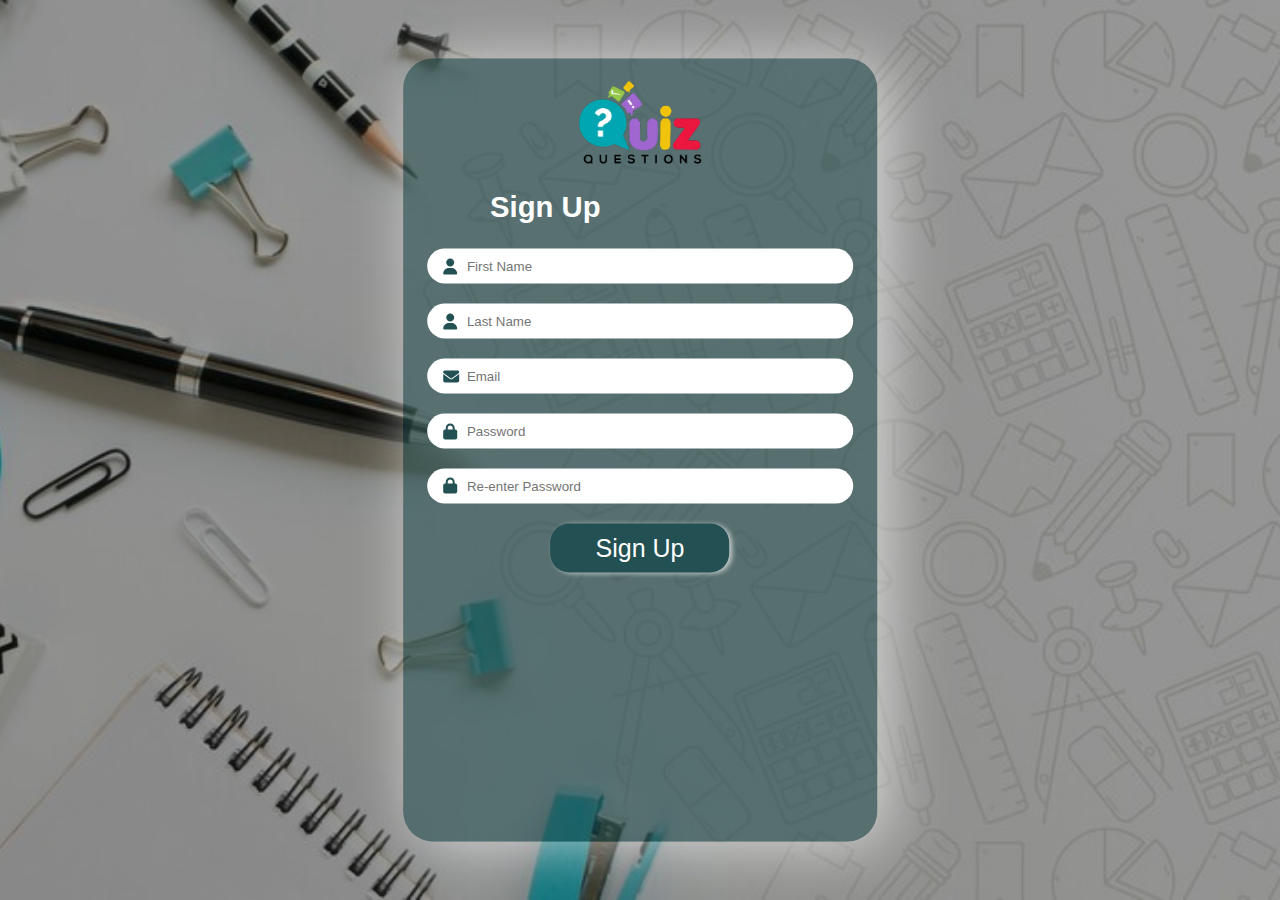
==== commit f44913ed: "Update index.html" ====
--- a/index.html
+++ b/index.html
@@ -20,7 +20,6 @@
                 <img src="images/quiz-logo.webp" alt="quiz">
             </div>
             <div class="txt">
-                <h3 class="sign-in"><a >sign in</a></h3>
                 <h3 class="sign-up">sign up</h3>
             </div>
             <form id="form" >
@@ -56,4 +55,4 @@
 
 </body>
 
-</html>+</html>
